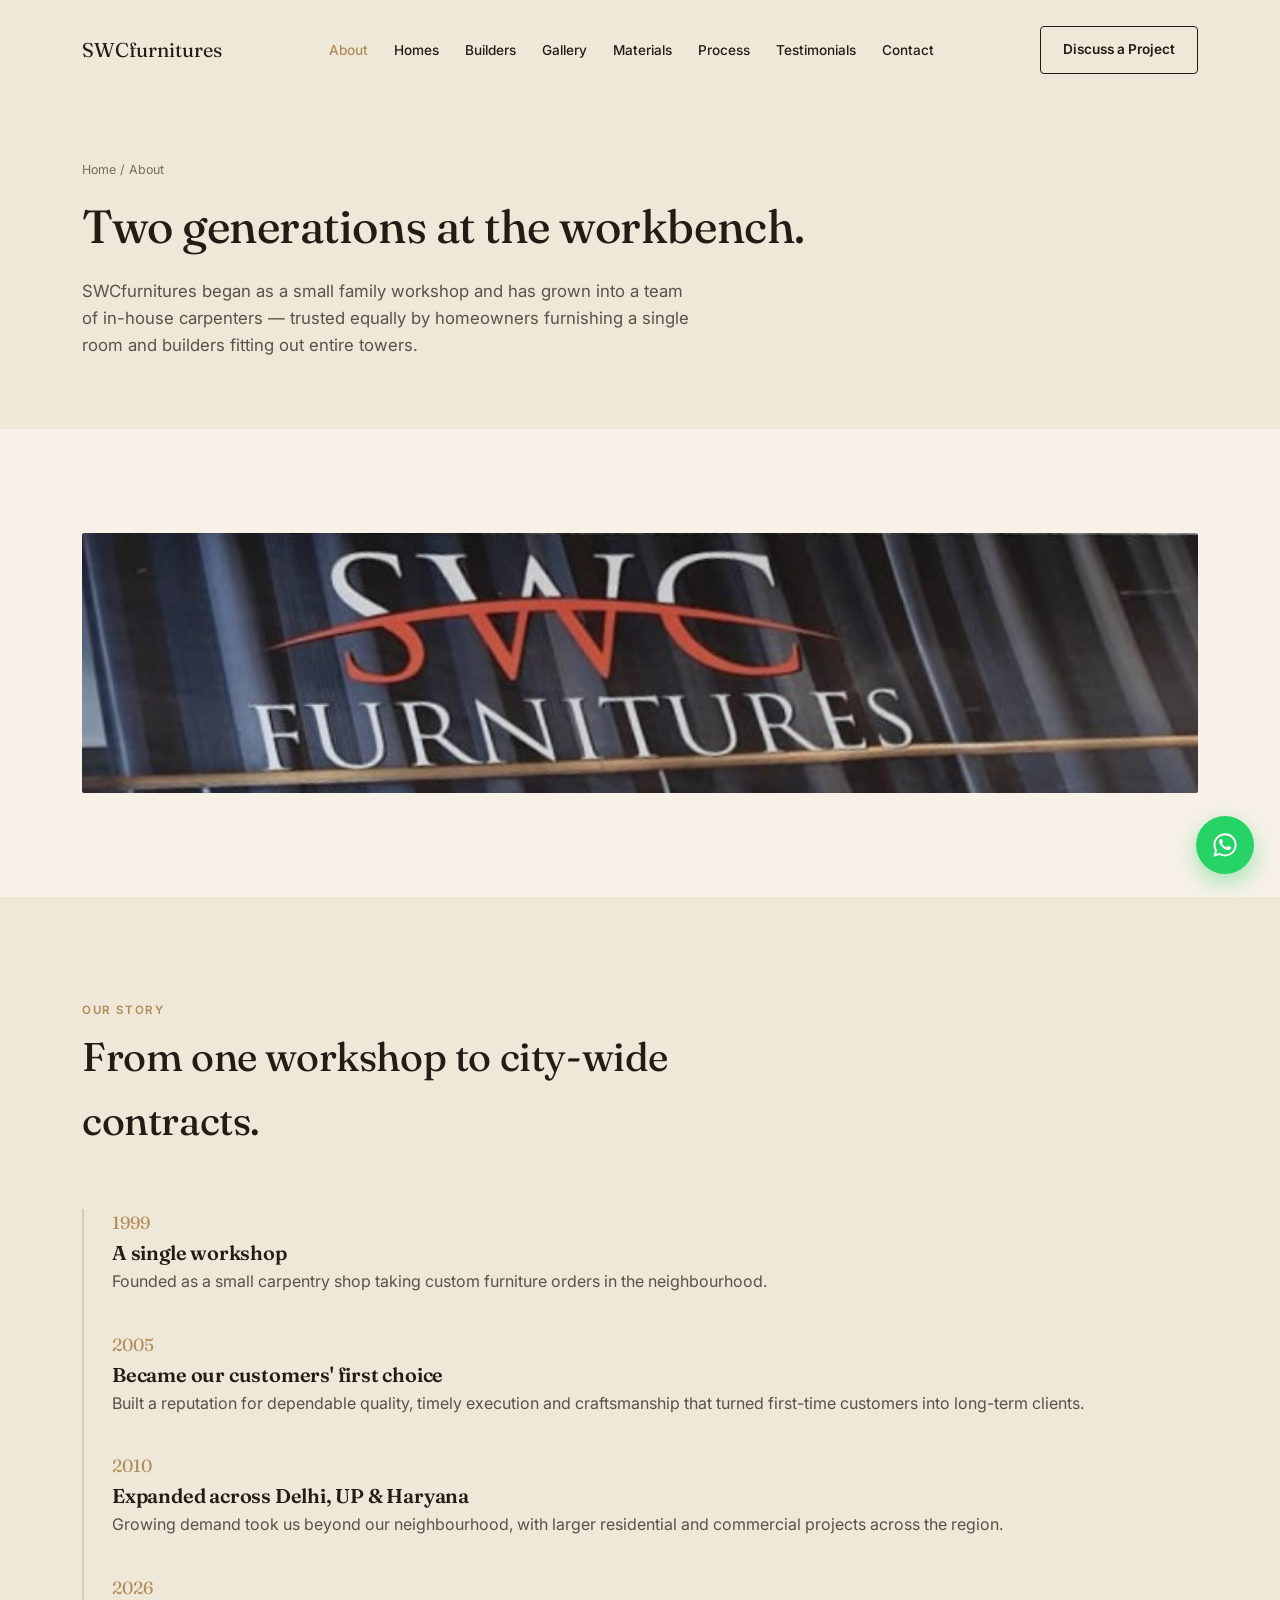
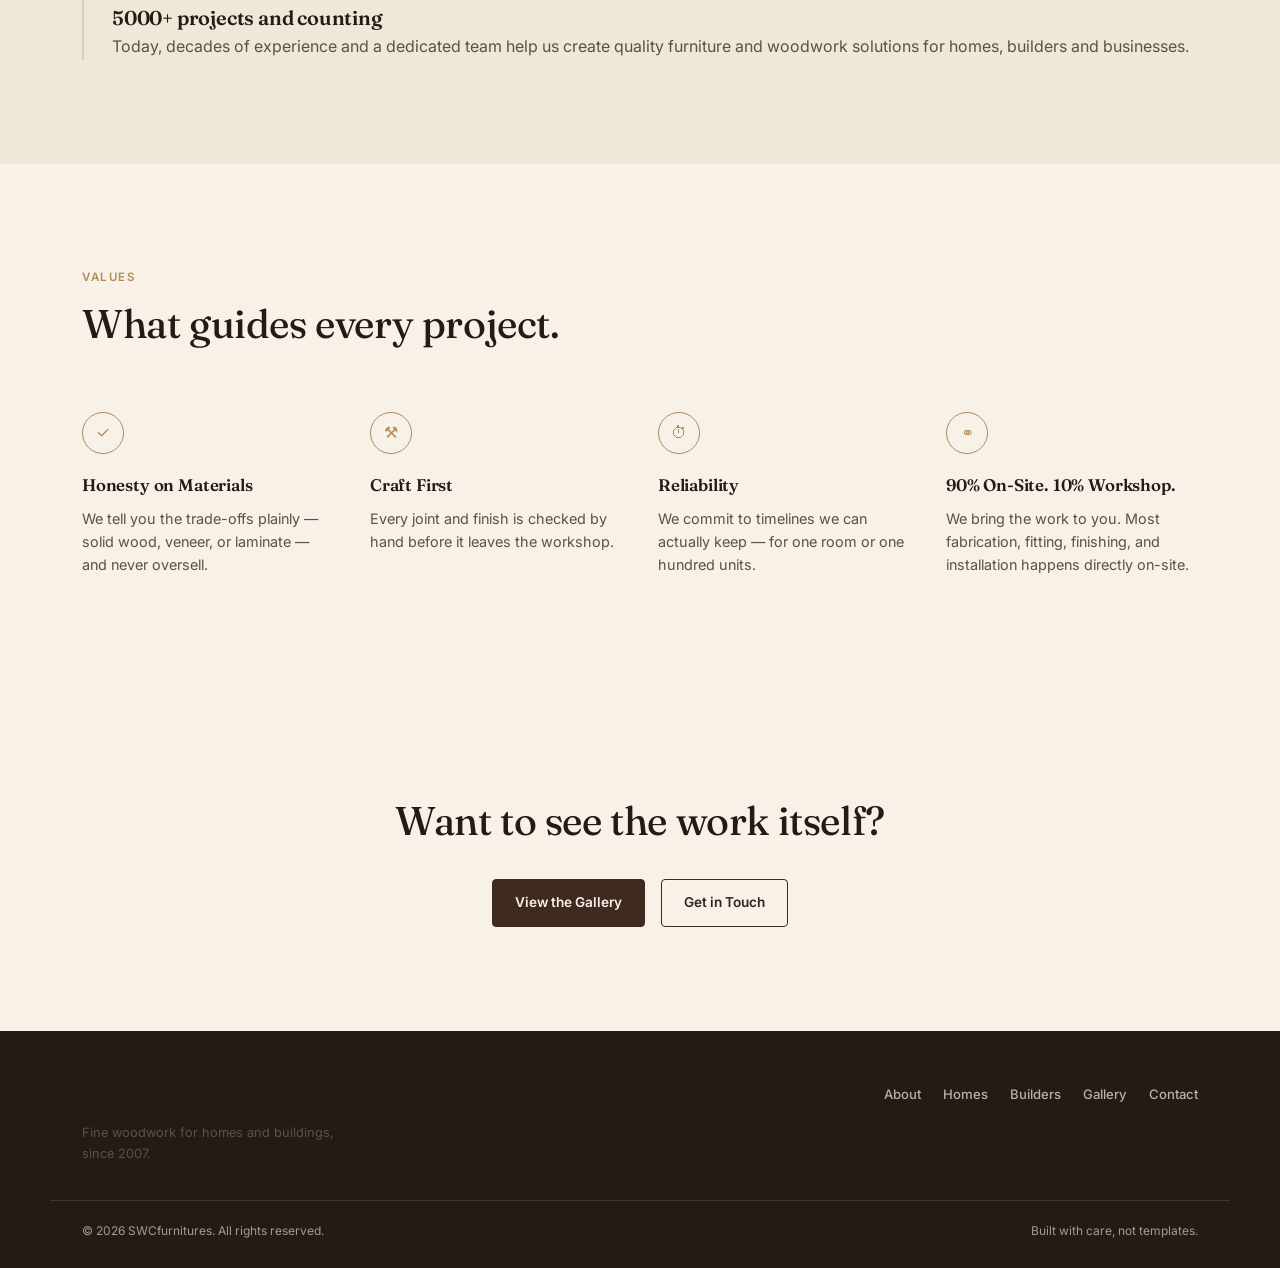
==== about/about.html @ 35cad944 "Rename index.html to about.html" ====
<!DOCTYPE html>
<html lang="en">
<head>
<meta charset="UTF-8">
<meta name="viewport" content="width=device-width, initial-scale=1.0">
<title>About Us — SWCfurnitures</title>
<link rel="preconnect" href="https://fonts.googleapis.com">
<link rel="preconnect" href="https://fonts.gstatic.com" crossorigin>
<link href="https://fonts.googleapis.com/css2?family=Fraunces:ital,opsz,wght@0,9..144,300;0,9..144,450;0,9..144,600;1,9..144,450&family=Inter:wght@400;500;600&display=swap" rel="stylesheet">
<link rel="stylesheet" href="../assets/css/style.css">
</head>
<body>
<header id="site-header">
  <div class="wrap">
    <a href="../" class="logo" aria-label="SWCfurnitures home">SWCfurnitures</a>
    <nav><ul>
      <li><a href="./" class="current">About</a></li>
      <li><a href="../homeowners/">Homes</a></li>
      <li><a href="../builders/">Builders</a></li>
      <li><a href="../gallery/">Gallery</a></li>
      <li><a href="../materials/">Materials</a></li>
      <li><a href="../process/">Process</a></li>
      <li><a href="../testimonials/">Testimonials</a></li>
      <li><a href="../contact/">Contact</a></li>
    </ul></nav>
    <div class="header-cta">
      <a href="../contact/" class="btn ghost">Discuss a Project</a>
    </div>
  </div>
</header>

<section class="page-hero">
  <div class="wrap reveal">
    <p class="crumb"><a href="../">Home</a> / About</p>
    <h1>Two generations at the workbench.</h1>
    <p class="lede">SWCfurnitures began as a small family workshop and has grown into a team of in-house carpenters — trusted equally by homeowners furnishing a single room and builders fitting out entire towers.</p>
  </div>
</section>

<section class="section">
  <div class="wrap">
    <div class="feature-grid reveal">
      <figure style="grid-column:span 6"><img class="ph" src="../images/logo1.jpeg" alt="Workshop wide shot" loading="lazy"></figure>
    </div>
  </div>
</section>

<section class="section alt">
  <div class="wrap">
    <div class="section-head reveal">
      <p class="eyebrow">Our Story</p>
      <h2>From one workshop to city-wide contracts.</h2>
    </div>
    <div class="timeline reveal">
      <div class="tl-item"><div class="yr">1999</div><h3>A single workshop</h3><p>Founded as a small carpentry shop taking custom furniture orders in the neighbourhood.</p></div>
      <div class="tl-item"><div class="yr">2005</div><h3>Became our customers' first choice</h3><p>Built a reputation for dependable quality, timely execution and craftsmanship that turned first-time customers into long-term clients.</p></div>
      <div class="tl-item"><div class="yr">2010</div><h3>Expanded across Delhi, UP & Haryana</h3><p>Growing demand took us beyond our neighbourhood, with larger residential and commercial projects across the region.</p></div>
      <div class="tl-item"><div class="yr">2026</div><h3>5000+ projects and counting</h3><p>Today, decades of experience and a dedicated team help us create quality furniture and woodwork solutions for homes, builders and businesses.</p></div>
    </div>
  </div>
</section>

<section class="section">
  <div class="wrap">
    <div class="section-head reveal">
      <p class="eyebrow">Values</p>
      <h2>What guides every project.</h2>
    </div>
    <div class="why-grid reveal">
      <div class="why-item"><div class="icon">✓</div><h3>Honesty on Materials</h3><p>We tell you the trade-offs plainly — solid wood, veneer, or laminate — and never oversell.</p></div>
      <div class="why-item"><div class="icon">⚒</div><h3>Craft First</h3><p>Every joint and finish is checked by hand before it leaves the workshop.</p></div>
      <div class="why-item"><div class="icon">⏱</div><h3>Reliability</h3><p>We commit to timelines we can actually keep — for one room or one hundred units.</p></div>
      <div class="why-item"><div class="icon">⚭</div><h3>90% On-Site. 10% Workshop.</h3><p>We bring the work to you. Most fabrication, fitting, finishing, and installation happens directly on-site.</p></div>
    </div>
  </div>
</section>

<section class="section">
  <div class="wrap reveal" style="text-align:center">
    <h2>Want to see the work itself?</h2>
    <div class="hero-ctas" style="justify-content:center; margin-top:26px">
      <a href="../gallery/" class="btn">View the Gallery</a>
      <a href="../contact/" class="btn ghost" style="border-color:var(--walnut)">Get in Touch</a>
    </div>
  </div>
</section>

<footer>
  <div class="wrap">
    <div><div class="logo">SWCfurnitures</div><p style="margin-top:10px; font-size:.8rem; max-width:32ch;">Fine woodwork for homes and buildings, since 2007.</p></div>
    <nav><ul>
      <li><a href="./">About</a></li>
      <li><a href="../homeowners/">Homes</a></li>
      <li><a href="../builders/">Builders</a></li>
      <li><a href="../gallery/">Gallery</a></li>
      <li><a href="../contact/">Contact</a></li>
    </ul></nav>
  </div>
  <div class="wrap bottom-line"><span>© 2026 SWCfurnitures. All rights reserved.</span><span>Built with care, not templates.</span></div>
</footer>

<a href="https://wa.me/919810667561" class="float-wa" aria-label="Chat on WhatsApp" title="Chat on WhatsApp" target="_blank" rel="noopener noreferrer">
  <svg width="28" height="28" viewBox="0 0 24 24" fill="white"><path d="M12.04 2C6.58 2 2.13 6.45 2.13 11.91c0 1.7.44 3.36 1.29 4.82L2 22l5.42-1.42a9.9 9.9 0 0 0 4.62 1.18h.01c5.46 0 9.91-4.45 9.91-9.91 0-2.65-1.03-5.14-2.9-7.01A9.86 9.86 0 0 0 12.04 2m0 1.67a8.2 8.2 0 0 1 5.83 2.42 8.19 8.19 0 0 1 2.41 5.82c0 4.55-3.7 8.24-8.25 8.24a8.2 8.2 0 0 1-4.19-1.15l-.3-.18-3.12.82.83-3.04-.2-.31a8.17 8.17 0 0 1-1.26-4.38c0-4.55 3.7-8.24 8.25-8.24M8.53 6.87c-.16 0-.43.06-.66.31-.22.25-.87.85-.87 2.07 0 1.22.89 2.4 1.01 2.56.13.17 1.75 2.8 4.3 3.83 2.13.86 2.57.69 3.03.65.47-.04 1.5-.61 1.71-1.2.21-.59.21-1.09.15-1.2-.06-.11-.24-.17-.5-.3-.26-.13-1.5-.74-1.74-.83-.23-.08-.4-.13-.57.13-.17.25-.65.83-.8 1-.15.17-.29.19-.55.06-.26-.13-1.08-.4-2.06-1.27-.76-.68-1.28-1.51-1.43-1.77-.15-.25-.02-.39.11-.51.11-.11.26-.29.38-.44.13-.15.17-.25.26-.42.08-.17.04-.31-.02-.44-.06-.13-.57-1.4-.79-1.91-.2-.5-.42-.43-.57-.43z"/></svg>
</a>
<script src="../assets/js/main.js"></script>
</body>
</html>
---- assets/css/style.css ----
:root{
  --cream:      #F7F1E8;
  --cream-dim:  #EFE7D8;
  --walnut:     #3E2A1E;
  --walnut-dark:#241B15;
  --olive:      #6E7259;
  --brass:      #B08D57;
  --charcoal:   #2B2622;
  --whatsapp:   #25D366;
  --line:       rgba(62,42,30,0.14);
  --display: 'Fraunces', serif;
  --body: 'Inter', sans-serif;
  --ease: cubic-bezier(.22,.61,.36,1);
}
*{ box-sizing:border-box; margin:0; padding:0; }
html{ scroll-behavior:smooth; }
body{
  background:var(--cream); color:var(--charcoal); font-family:var(--body);
  line-height:1.6; -webkit-font-smoothing:antialiased; overflow-x:hidden;
}
img, .ph{ max-width:100%; display:block; }
a{ color:inherit; text-decoration:none; }
ul{ list-style:none; }
section{ position:relative; }
.wrap{ max-width:1180px; margin:0 auto; padding:0 32px; }
.eyebrow{ font-weight:600; letter-spacing:.14em; text-transform:uppercase; font-size:.72rem; color:var(--brass); }
h1,h2,h3{ font-family:var(--display); font-weight:450; color:var(--walnut-dark); letter-spacing:-.01em; }
h2{ font-size:clamp(1.7rem,3.4vw,2.5rem); margin-top:.35rem; }
h3{ font-size:1.25rem; font-weight:600; }
p{ color:#5b5147; }
.lede{ font-size:1.05rem; max-width:56ch; color:#5b5147; margin-top:14px; }

/* Placeholder image blocks — replace with real photography.
   Just swap the element for <img src="assets/img/your-photo.jpg" alt="..."> */
.ph{
  background:
    repeating-linear-gradient(100deg, rgba(255,255,255,.05) 0 2px, transparent 2px 26px),
    linear-gradient(135deg, #6b4a34, #3E2A1E 55%, #2b1c12);
  position:relative; overflow:hidden;
}
.ph::after{
  content:attr(data-label); position:absolute; left:14px; bottom:12px;
  font-size:.68rem; letter-spacing:.08em; text-transform:uppercase;
  color:rgba(247,241,232,.72); background:rgba(36,27,21,.35); padding:5px 9px; border-radius:3px;
}
.ph.light{ background:
    repeating-linear-gradient(100deg, rgba(0,0,0,.04) 0 2px, transparent 2px 26px),
    linear-gradient(135deg, #c9a87c, #a9784a 55%, #7c5535); }
img.ph{ background:transparent; width:100%; height:100%; object-fit:cover; display:block; }
img.ph::after{ content:none; }

.reveal{ opacity:0; transform:translateY(26px); transition:opacity .8s var(--ease), transform .8s var(--ease); }
.reveal.in{ opacity:1; transform:translateY(0); }
@media (prefers-reduced-motion: reduce){
  .reveal{ opacity:1; transform:none; transition:none; } html{ scroll-behavior:auto; }
}

/* Header */
header{ position:fixed; top:0; left:0; right:0; z-index:100; padding:26px 0; background:transparent;
  color:var(--walnut-dark); transition:padding .35s var(--ease), background-color .35s var(--ease),
  color .35s var(--ease), box-shadow .35s var(--ease), border-color .35s var(--ease); will-change:background-color,color; }
header .wrap{ display:flex; align-items:center; justify-content:space-between; }
header.scrolled{ padding:12px 0; background:rgba(247,241,232,.96); color:var(--walnut-dark); backdrop-filter:blur(8px); box-shadow:0 1px 0 var(--line); }
.home-page header{ color:var(--cream); }
.home-page header.scrolled{ color:var(--walnut-dark); }
.logo{ font-family:var(--display); font-size:1.25rem; color:inherit; display:inline-flex; align-items:center; opacity:0; transform:translateY(-28px) scale(.62) rotate(45deg); will-change:transform, opacity, filter; text-shadow:0 0 0 rgba(36,27,21,0); filter:brightness(1); }
.logo.is-ready{ opacity:1; transform:translateY(0) scale(1) rotate(0deg); transition:opacity .25s ease, transform .25s ease, filter .25s ease, text-shadow .25s ease; }
.logo.is-animating{ animation:logoAssembly 1.55s cubic-bezier(.18,.88,.22,1.18) both; }
@keyframes logoAssembly{ 0%{ opacity:0; transform:translateY(-38px) scale(.6) rotate(45deg); text-shadow:0 0 0 rgba(36,27,21,0); filter:brightness(.95); } 24%{ opacity:1; transform:translateY(0) scale(1.08) rotate(0deg); text-shadow:0 12px 24px rgba(36,27,21,.12); filter:brightness(1.02); } 44%{ transform:translateY(0) scale(1.04); } 62%{ transform:translateY(0) scale(1); } 74%{ transform:translateX(-4px) rotate(-4deg); } 86%{ transform:translateX(4px) rotate(3deg); } 100%{ opacity:1; transform:translateX(0) rotate(0deg) scale(1); text-shadow:0 8px 18px rgba(36,27,21,.1); filter:brightness(1); } }
.logo b{ font-weight:600; }
nav ul{ display:flex; gap:26px; }
nav a{ font-size:.85rem; font-weight:500; color:inherit; position:relative; transition:color .3s var(--ease); }
nav a.current{ color:var(--brass); }
.home-page header nav a.current{ color:var(--cream); }
.home-page header.scrolled nav a.current{ color:var(--brass); }
nav a::after{ content:''; position:absolute; left:0; right:0; bottom:-5px; height:1px; background:currentColor;
  transform:scaleX(0); transform-origin:left; transition:transform .3s var(--ease); }
nav a:hover::after{ transform:scaleX(1); }
.btn{ display:inline-block; padding:12px 22px; border-radius:4px; font-size:.85rem; font-weight:600;
  background:var(--walnut); color:var(--cream); transition:background .25s var(--ease), transform .25s var(--ease), color .25s var(--ease); border:1px solid var(--walnut); }
.btn:hover{ background:var(--walnut-dark); transform:translateY(-1px); }
.btn.ghost{ background:transparent; color:inherit; border-color:currentColor; }
.btn.ghost:hover{ background:var(--walnut); color:var(--cream); border-color:var(--walnut); }
.home-page header .btn.ghost{ color:var(--cream); border-color:rgba(247,241,232,.6); }
.home-page header.scrolled .btn.ghost{ color:var(--walnut-dark); border-color:var(--walnut); }
.header-cta{ display:flex; gap:12px; align-items:center; }

/* Page hero (interior pages) */
.page-hero{ padding:160px 0 70px; background:var(--cream-dim); }
.page-hero h1{ font-size:clamp(2rem,4vw,2.9rem); }
.crumb{ font-size:.78rem; color:var(--olive); margin-bottom:10px; }

/* Full hero (home page) */
.hero{ min-height:100vh; display:flex; align-items:flex-end; padding:140px 0 90px; }
.hero-bg{ position:absolute; inset:0; z-index:-1;
  background: linear-gradient(180deg, rgba(36,27,21,.25), rgba(36,27,21,.72)),
    repeating-linear-gradient(95deg, rgba(255,255,255,.04) 0 3px, transparent 3px 30px),
    linear-gradient(150deg, #5a3d2b, #2f1f15 60%, #1e140d); }
.hero-content{ max-width:640px; }
.hero h1{ font-size:clamp(2.4rem,5.2vw,3.9rem); color:var(--cream); line-height:1.06; }
.hero .lede{ color:rgba(247,241,232,.82); max-width:48ch; }
.hero-ctas{ margin-top:34px; display:flex; gap:16px; flex-wrap:wrap; }
.hero .btn{ background:var(--cream); color:var(--walnut-dark); border-color:var(--cream); }
.hero .btn:hover{ background:transparent; color:var(--cream); }
.hero .btn.ghost{ background:transparent; color:var(--cream); border-color:rgba(247,241,232,.5); }
.hero .btn.ghost:hover{ background:rgba(247,241,232,.12); }

/* Trust bar */
.trust{ background:var(--walnut-dark); padding:34px 0; }
.trust .wrap{ display:flex; justify-content:space-between; flex-wrap:wrap; gap:24px; }
.stat b{ font-family:var(--display); font-size:2rem; color:var(--cream); display:block; font-weight:450; }
.stat span{ font-size:.78rem; color:rgba(247,241,232,.65); letter-spacing:.05em; text-transform:uppercase; }

.section{ padding:104px 0; }
.section.tight{ padding:80px 0; }
.section-head{ max-width:640px; margin-bottom:56px; }
.section.alt{ background:var(--cream-dim); }

/* Two paths (signature) */
.paths{ display:grid; grid-template-columns:1fr 1fr; gap:4px; perspective:1600px; }
.path{ position:relative; height:520px; overflow:hidden; background:linear-gradient(160deg, #4a3323, #241b15 75%);
  display:flex; align-items:flex-end; padding:44px; transform-style:preserve-3d; transform:rotateY(0deg);
  transform-origin:left center; transition:transform .6s var(--ease), box-shadow .6s var(--ease); cursor:pointer; }
.path.builders{ transform-origin:right center; background:linear-gradient(200deg,#5a4636,#2b2118 75%); }
.path:hover{ transform:rotateY(-6deg); box-shadow:24px 30px 60px rgba(36,27,21,.35); }
.path.builders:hover{ transform:rotateY(6deg); }
.path::before{ content:''; position:absolute; inset:0;
  background:repeating-linear-gradient(90deg, rgba(255,255,255,.05) 0 2px, transparent 2px 40px); }
.path-inner{ position:relative; z-index:1; }
.path .eyebrow{ color:rgba(176,141,87,.9); }
.path h3{ color:var(--cream); font-size:1.7rem; margin-top:6px; font-weight:450; }
.path p{ color:rgba(247,241,232,.75); max-width:34ch; margin-top:10px; font-size:.92rem; }
.path .link{ display:inline-block; margin-top:18px; font-size:.8rem; font-weight:600; color:var(--cream); border-bottom:1px solid var(--brass); padding-bottom:2px; }

/* Asymmetric feature grid */
.feature-grid{ display:grid; grid-template-columns:repeat(6,1fr); gap:18px; }
.feature-grid figure{ margin:0; grid-column:span 2; }
.feature-grid figure:nth-child(1){ grid-column:span 3; }
.feature-grid figure:nth-child(2){ grid-column:span 3; }
.feature-grid figure:nth-child(4){ grid-column:span 4; }
.feature-grid .ph{ height:260px; border-radius:2px; overflow:hidden; transition:transform .5s var(--ease); }
.feature-grid figure:hover .ph{ transform:scale(1.045); }
figcaption{ margin-top:10px; font-size:.85rem; color:var(--walnut); font-weight:500; }

/* Why grid */
.why-grid{ display:grid; grid-template-columns:repeat(4,1fr); gap:36px; }
.why-item .icon{ width:42px; height:42px; border:1px solid var(--brass); border-radius:50%;
  display:flex; align-items:center; justify-content:center; margin-bottom:18px; color:var(--brass); }
.why-item h3{ font-size:1.05rem; }
.why-item p{ font-size:.9rem; margin-top:8px; }

/* Process */
.tabs{ display:flex; gap:10px; margin-bottom:44px; }
.tab-btn{ padding:10px 20px; border:1px solid var(--line); border-radius:30px; font-size:.82rem; font-weight:600;
  background:transparent; cursor:pointer; color:var(--walnut); transition:all .25s var(--ease); }
.tab-btn.active{ background:var(--walnut); color:var(--cream); border-color:var(--walnut); }
.process-track{ display:none; grid-template-columns:repeat(4,1fr); gap:28px; }
.process-track.active{ display:grid; }
.step{ border-top:1px solid var(--line); padding-top:18px; }
.step .num{ font-family:var(--display); font-size:1.5rem; color:var(--brass); }
.step h3{ font-size:.98rem; margin-top:10px; }
.step p{ font-size:.86rem; margin-top:8px; }

/* Materials */
.material-grid{ display:grid; grid-template-columns:repeat(5, minmax(150px, 1fr)); gap:16px; align-items:stretch; }
.material{ text-align:center; }
.material .swatch{ height:140px; border-radius:3px; margin-bottom:12px; transition:transform .4s var(--ease); background-size:cover; background-position:center; background-repeat:no-repeat; }
.material:hover .swatch{ transform:translateY(-4px); }
.material span{ font-size:.82rem; font-weight:600; color:var(--walnut); }
.material p.note{ font-size:.78rem; margin-top:4px; }
.sw1{ background-image:url('../../material_img/teakwood.jpg'); }
.sw2{ background-image:url('../../material_img/marandi.jpg'); }
.sw3{ background-image:url('../../material_img/ivory.jpg'); }
.sw4{ background-image:url('../../material_img/pinewood.jpg'); }
.sw5{ background-image:url('../../material_img/chapwood.jpg'); }
.sw6{ background-image:url('../../material_img/MultiPlywood.jpg'); }
.sw7{ background-image:url('../../material_img/greenply.jpg'); }
.sw8{ background-image:url('../../material_img/Particlewood.jpg'); }
.sw9{ background-image:url('../../material_img/Action Tesa.jpg'); }
.sw10{ background-image:url('../../material_img/centuryply.jpg'); }
.sw11{ background-image:url('../../material_img/pithri.jpg'); }
.sw12{ background-image:url('../../material_img/greenpanel.jpg'); }
.sw13{ background-image:url('../../material_img/e3group.jpg'); }
.sw14{ background-image:url('../../material_img/merino.jpg'); }
.sw15{ background-image:url('../../material_img/durian.jpg'); }

/* Gallery filter */
.filters{ display:flex; gap:10px; flex-wrap:wrap; margin-bottom:40px; }
.filter-btn{ padding:9px 18px; border:1px solid var(--line); border-radius:30px; background:transparent;
  font-size:.8rem; font-weight:600; color:var(--walnut); cursor:pointer; transition:all .25s var(--ease); }
.filter-btn.active, .filter-btn:hover{ background:var(--walnut); color:var(--cream); border-color:var(--walnut); }
.gallery-grid{ display:grid; grid-template-columns:repeat(3,1fr); gap:18px; }
.gallery-item{ overflow:hidden; border-radius:2px; transition:opacity .4s var(--ease), transform .4s var(--ease); }
.gallery-item .ph{ height:230px; transition:transform .5s var(--ease); }
.gallery-item:hover .ph{ transform:scale(1.06); }
.gallery-item.hide{ display:none; }

/* Testimonials */
.testi-grid{ display:grid; grid-template-columns:repeat(3,1fr); gap:28px; }
.testi{ background:var(--cream); border:1px solid var(--line); padding:30px; border-radius:4px; }
.testi p.quote{ font-family:var(--display); font-style:italic; font-size:1.05rem; color:var(--walnut-dark); }
.testi .who{ margin-top:18px; font-size:.82rem; font-weight:600; color:var(--brass); }
.testi .stars{ color:var(--brass); font-size:.85rem; margin-bottom:10px; }

/* Contact */
.contact-wrap{ display:grid; grid-template-columns:1.1fr .9fr; gap:60px; }
form{ display:flex; flex-direction:column; gap:16px; }
.field label{ display:block; font-size:.78rem; font-weight:600; margin-bottom:6px; color:var(--walnut); }
.field input, .field select, .field textarea{ width:100%; padding:13px 14px; border:1px solid var(--line); border-radius:4px;
  background:var(--cream); font-family:var(--body); font-size:.9rem; color:var(--charcoal); }
.row2{ display:grid; grid-template-columns:1fr 1fr; gap:14px; }
.segmented{ display:flex; gap:10px; }
.seg-opt{ flex:1; text-align:center; padding:12px; border:1px solid var(--line); border-radius:4px;
  font-size:.85rem; font-weight:600; cursor:pointer; transition:all .2s var(--ease); }
.seg-opt input{ display:none; }
.seg-opt.checked{ background:var(--walnut); color:var(--cream); border-color:var(--walnut); }
.promise{ font-size:.8rem; color:var(--olive); margin-top:6px; }
.contact-side .item{ display:flex; gap:16px; margin-bottom:26px; align-items:flex-start; }
.contact-side .item .ic{ width:38px; height:38px; border-radius:50%; border:1px solid var(--brass);
  display:flex; align-items:center; justify-content:center; color:var(--brass); flex-shrink:0; }
.contact-side .item h3{ font-size:.95rem; }
.contact-side .item p{ font-size:.85rem; margin-top:2px; }
.map-ph{ height:200px; border-radius:4px; margin-top:10px; display:block; position:relative; overflow:hidden;
  background:url('../../material_img/map.png') center center / cover no-repeat; }
.map-ph::after{ content:'OPEN GOOGLE MAPS'; position:absolute; left:20px; right:20px; bottom:12px; padding:10px 14px;
  border-radius:4px; background:rgba(82,58,29,.88); color:#fff; font-size:.75rem; font-weight:700; letter-spacing:.08em;
  text-transform:uppercase; text-align:center; }
.map-ph:hover{ filter:brightness(1.04); }

/* About page extras */
.timeline{ border-left:2px solid var(--line); padding-left:28px; display:flex; flex-direction:column; gap:36px; }
.tl-item .yr{ font-family:var(--display); color:var(--brass); font-size:1.1rem; }
.team-grid{ display:grid; grid-template-columns:repeat(4,1fr); gap:24px; }
.team-card .ph{ height:220px; border-radius:3px; margin-bottom:12px; }
.team-card h3{ font-size:.95rem; }
.team-card span{ font-size:.78rem; color:var(--olive); }

footer{ background:var(--walnut-dark); color:rgba(247,241,232,.6); padding:50px 0 28px; }
footer .wrap{ display:flex; justify-content:space-between; flex-wrap:wrap; gap:20px; }
footer .logo{ color:var(--cream); }
footer nav ul{ gap:22px; }
footer nav a{ color:rgba(247,241,232,.7); font-size:.82rem; }
.bottom-line{ margin-top:36px; padding-top:20px; border-top:1px solid rgba(247,241,232,.12); font-size:.75rem;
  display:flex; justify-content:space-between; flex-wrap:wrap; gap:10px; }

.float-wa{ position:fixed; right:26px; bottom:26px; z-index:90; width:58px; height:58px; border-radius:50%;
  background:var(--whatsapp); display:flex; align-items:center; justify-content:center;
  box-shadow:0 8px 22px rgba(37,211,102,.4); transition:transform .25s var(--ease); }
.float-wa:hover{ transform:scale(1.08); }

@media (max-width:1180px){
  .material-grid{ grid-template-columns:repeat(3, minmax(150px, 1fr)); }
}

@media (max-width:900px){
  nav{ display:none; }
  .header-cta .btn.ghost{ display:none; }
  .paths, .feature-grid, .why-grid, .process-track, .gallery-grid, .testi-grid, .contact-wrap, .team-grid{
    grid-template-columns:1fr !important; }
  .material-grid{ grid-template-columns:repeat(2, minmax(150px, 1fr)); }
  .feature-grid figure{ grid-column:span 1 !important; }
  .stat{ min-width:40%; }
  .row2{ grid-template-columns:1fr; }
  .timeline{ padding-left:20px; }
}

@media (max-width:560px){
  .material-grid{ grid-template-columns:1fr; }
}
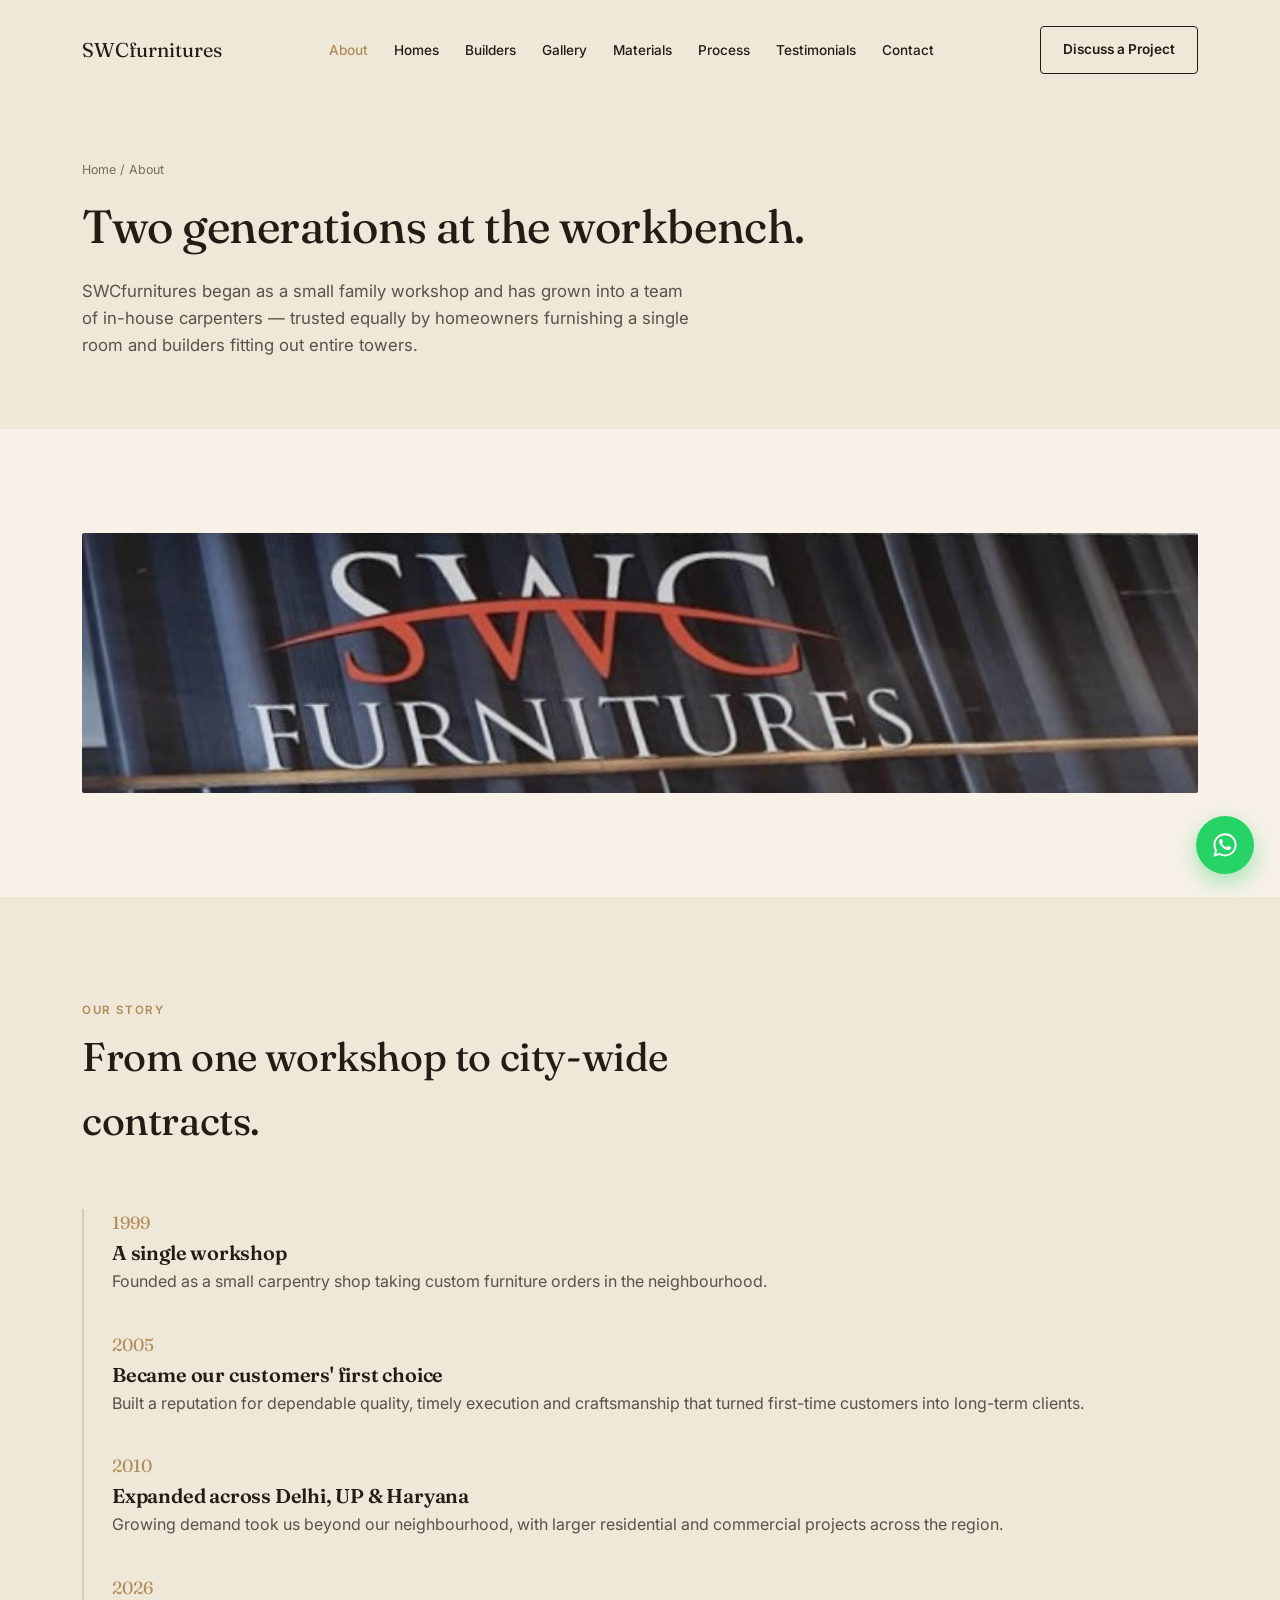
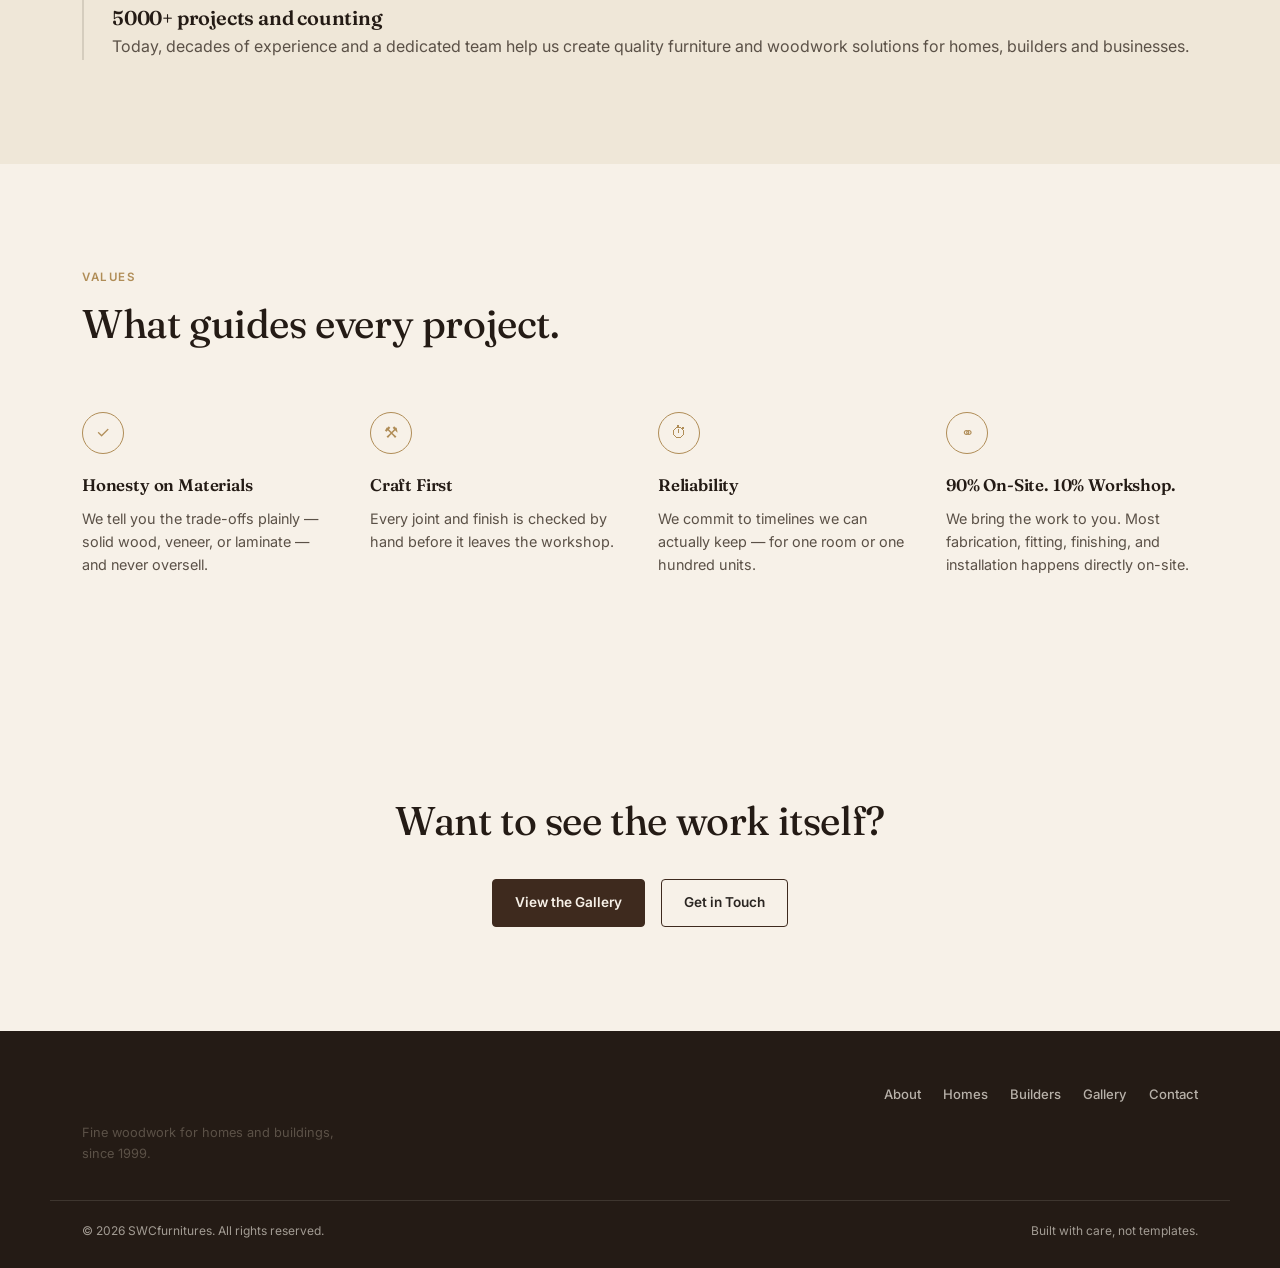
==== commit 5dde6d9e: "feat: responsive navbar" ====
--- a/about/about.html
+++ b/about/about.html
@@ -1,107 +1,173 @@
 <!DOCTYPE html>
 <html lang="en">
+
 <head>
-<meta charset="UTF-8">
-<meta name="viewport" content="width=device-width, initial-scale=1.0">
-<title>About Us — SWCfurnitures</title>
-<link rel="preconnect" href="https://fonts.googleapis.com">
-<link rel="preconnect" href="https://fonts.gstatic.com" crossorigin>
-<link href="https://fonts.googleapis.com/css2?family=Fraunces:ital,opsz,wght@0,9..144,300;0,9..144,450;0,9..144,600;1,9..144,450&family=Inter:wght@400;500;600&display=swap" rel="stylesheet">
-<link rel="stylesheet" href="../assets/css/style.css">
+  <meta charset="UTF-8">
+  <meta name="viewport" content="width=device-width, initial-scale=1.0">
+  <title>About Us — SWCfurnitures</title>
+  <link rel="preconnect" href="https://fonts.googleapis.com">
+  <link rel="preconnect" href="https://fonts.gstatic.com" crossorigin>
+  <link
+    href="https://fonts.googleapis.com/css2?family=Fraunces:ital,opsz,wght@0,9..144,300;0,9..144,450;0,9..144,600;1,9..144,450&family=Inter:wght@400;500;600&display=swap"
+    rel="stylesheet">
+  <link rel="stylesheet" href="../assets/css/style.css?v=5">
 </head>
+
 <body>
-<header id="site-header">
-  <div class="wrap">
-    <a href="../" class="logo" aria-label="SWCfurnitures home">SWCfurnitures</a>
-    <nav><ul>
-      <li><a href="./" class="current">About</a></li>
-      <li><a href="../homeowners/">Homes</a></li>
-      <li><a href="../builders/">Builders</a></li>
-      <li><a href="../gallery/">Gallery</a></li>
-      <li><a href="../materials/">Materials</a></li>
-      <li><a href="../process/">Process</a></li>
-      <li><a href="../testimonials/">Testimonials</a></li>
-      <li><a href="../contact/">Contact</a></li>
-    </ul></nav>
-    <div class="header-cta">
-      <a href="../contact/" class="btn ghost">Discuss a Project</a>
+  <header id="site-header">
+    <div class="wrap">
+      <a href="../index.html" class="logo" aria-label="SWCfurnitures home">SWCfurnitures</a>
+      <nav id="site-nav">
+        <button class="nav-close" id="nav-close" aria-label="Close navigation" type="button">&times;</button>
+        <ul>
+          <li><a href="about.html" class="current">About</a></li>
+          <li><a href="../homeowners/homeowners.html">Homes</a></li>
+          <li><a href="../builders/builders.html">Builders</a></li>
+          <li><a href="../gallery/gallery.html">Gallery</a></li>
+          <li><a href="../materials/materials.html">Materials</a></li>
+          <li><a href="../process/process.html">Process</a></li>
+          <li><a href="../testimonials/testimonials.html">Testimonials</a></li>
+          <li><a href="../contact/contact.html">Contact</a></li>
+        </ul>
+        <div class="mobile-cta-wrap">
+          <a href="../contact/contact.html" class="btn">Discuss a Project</a>
+        </div>
+      </nav>
+      <div class="header-cta">
+        <a href="../contact/contact.html" class="btn ghost">Discuss a Project</a>
+      </div>
+      <button class="nav-toggle" id="nav-toggle" aria-label="Open navigation" aria-expanded="false" aria-controls="site-nav">
+        <span class="hamburger-line"></span>
+        <span class="hamburger-line"></span>
+        <span class="hamburger-line"></span>
+      </button>
     </div>
-  </div>
-</header>
+  </header>
+  <div class="nav-backdrop" id="nav-backdrop"></div>
 
-<section class="page-hero">
-  <div class="wrap reveal">
-    <p class="crumb"><a href="../">Home</a> / About</p>
-    <h1>Two generations at the workbench.</h1>
-    <p class="lede">SWCfurnitures began as a small family workshop and has grown into a team of in-house carpenters — trusted equally by homeowners furnishing a single room and builders fitting out entire towers.</p>
-  </div>
-</section>
+  <section class="page-hero">
+    <div class="wrap reveal">
+      <p class="crumb"><a href="../index.html">Home</a> / About</p>
+      <h1>Two generations at the workbench.</h1>
+      <p class="lede">SWCfurnitures began as a small family workshop and has grown into a team of in-house carpenters —
+        trusted equally by homeowners furnishing a single room and builders fitting out entire towers.</p>
+    </div>
+  </section>
 
-<section class="section">
-  <div class="wrap">
-    <div class="feature-grid reveal">
-      <figure style="grid-column:span 6"><img class="ph" src="../images/logo1.jpeg" alt="Workshop wide shot" loading="lazy"></figure>
+  <section class="section">
+    <div class="wrap">
+      <div class="feature-grid reveal">
+        <figure style="grid-column:span 6"><img class="ph" src="../images/logo1.jpeg" alt="Workshop wide shot"
+            loading="lazy"></figure>
+      </div>
     </div>
-  </div>
-</section>
+  </section>
 
-<section class="section alt">
-  <div class="wrap">
-    <div class="section-head reveal">
-      <p class="eyebrow">Our Story</p>
-      <h2>From one workshop to city-wide contracts.</h2>
+  <section class="section alt">
+    <div class="wrap">
+      <div class="section-head reveal">
+        <p class="eyebrow">Our Story</p>
+        <h2>From one workshop to city-wide contracts.</h2>
+      </div>
+      <div class="timeline reveal">
+        <div class="tl-item">
+          <div class="yr">1999</div>
+          <h3>A single workshop</h3>
+          <p>Founded as a small carpentry shop taking custom furniture orders in the neighbourhood.</p>
+        </div>
+        <div class="tl-item">
+          <div class="yr">2005</div>
+          <h3>Became our customers' first choice</h3>
+          <p>Built a reputation for dependable quality, timely execution and craftsmanship that turned first-time
+            customers into long-term clients.</p>
+        </div>
+        <div class="tl-item">
+          <div class="yr">2010</div>
+          <h3>Expanded across Delhi, UP & Haryana</h3>
+          <p>Growing demand took us beyond our neighbourhood, with larger residential and commercial projects across the
+            region.</p>
+        </div>
+        <div class="tl-item">
+          <div class="yr">2026</div>
+          <h3>5000+ projects and counting</h3>
+          <p>Today, decades of experience and a dedicated team help us create quality furniture and woodwork solutions
+            for homes, builders and businesses.</p>
+        </div>
+      </div>
     </div>
-    <div class="timeline reveal">
-      <div class="tl-item"><div class="yr">1999</div><h3>A single workshop</h3><p>Founded as a small carpentry shop taking custom furniture orders in the neighbourhood.</p></div>
-      <div class="tl-item"><div class="yr">2005</div><h3>Became our customers' first choice</h3><p>Built a reputation for dependable quality, timely execution and craftsmanship that turned first-time customers into long-term clients.</p></div>
-      <div class="tl-item"><div class="yr">2010</div><h3>Expanded across Delhi, UP & Haryana</h3><p>Growing demand took us beyond our neighbourhood, with larger residential and commercial projects across the region.</p></div>
-      <div class="tl-item"><div class="yr">2026</div><h3>5000+ projects and counting</h3><p>Today, decades of experience and a dedicated team help us create quality furniture and woodwork solutions for homes, builders and businesses.</p></div>
+  </section>
+
+  <section class="section">
+    <div class="wrap">
+      <div class="section-head reveal">
+        <p class="eyebrow">Values</p>
+        <h2>What guides every project.</h2>
+      </div>
+      <div class="why-grid reveal">
+        <div class="why-item">
+          <div class="icon">✓</div>
+          <h3>Honesty on Materials</h3>
+          <p>We tell you the trade-offs plainly — solid wood, veneer, or laminate — and never oversell.</p>
+        </div>
+        <div class="why-item">
+          <div class="icon">⚒</div>
+          <h3>Craft First</h3>
+          <p>Every joint and finish is checked by hand before it leaves the workshop.</p>
+        </div>
+        <div class="why-item">
+          <div class="icon">⏱</div>
+          <h3>Reliability</h3>
+          <p>We commit to timelines we can actually keep — for one room or one hundred units.</p>
+        </div>
+        <div class="why-item">
+          <div class="icon">⚭</div>
+          <h3>90% On-Site. 10% Workshop.</h3>
+          <p>We bring the work to you. Most fabrication, fitting, finishing, and installation happens directly on-site.
+          </p>
+        </div>
+      </div>
     </div>
-  </div>
-</section>
+  </section>
 
-<section class="section">
-  <div class="wrap">
-    <div class="section-head reveal">
-      <p class="eyebrow">Values</p>
-      <h2>What guides every project.</h2>
+  <section class="section">
+    <div class="wrap reveal" style="text-align:center">
+      <h2>Want to see the work itself?</h2>
+      <div class="hero-ctas" style="justify-content:center; margin-top:26px">
+        <a href="../gallery/gallery.html" class="btn">View the Gallery</a>
+        <a href="../contact/contact.html" class="btn ghost" style="border-color:var(--walnut)">Get in Touch</a>
+      </div>
     </div>
-    <div class="why-grid reveal">
-      <div class="why-item"><div class="icon">✓</div><h3>Honesty on Materials</h3><p>We tell you the trade-offs plainly — solid wood, veneer, or laminate — and never oversell.</p></div>
-      <div class="why-item"><div class="icon">⚒</div><h3>Craft First</h3><p>Every joint and finish is checked by hand before it leaves the workshop.</p></div>
-      <div class="why-item"><div class="icon">⏱</div><h3>Reliability</h3><p>We commit to timelines we can actually keep — for one room or one hundred units.</p></div>
-      <div class="why-item"><div class="icon">⚭</div><h3>90% On-Site. 10% Workshop.</h3><p>We bring the work to you. Most fabrication, fitting, finishing, and installation happens directly on-site.</p></div>
+  </section>
+
+  <footer>
+    <div class="wrap">
+      <div>
+        <div class="logo">SWCfurnitures</div>
+        <p style="margin-top:10px; font-size:.8rem; max-width:32ch;">Fine woodwork for homes and buildings, since 1999.
+        </p>
+      </div>
+      <nav>
+        <ul>
+          <li><a href="about.html">About</a></li>
+          <li><a href="../homeowners/homeowners.html">Homes</a></li>
+          <li><a href="../builders/builders.html">Builders</a></li>
+          <li><a href="../gallery/gallery.html">Gallery</a></li>
+          <li><a href="../contact/contact.html">Contact</a></li>
+        </ul>
+      </nav>
     </div>
-  </div>
-</section>
+    <div class="wrap bottom-line"><span>© 2026 SWCfurnitures. All rights reserved.</span><span>Built with care, not
+        templates.</span></div>
+  </footer>
 
-<section class="section">
-  <div class="wrap reveal" style="text-align:center">
-    <h2>Want to see the work itself?</h2>
-    <div class="hero-ctas" style="justify-content:center; margin-top:26px">
-      <a href="../gallery/" class="btn">View the Gallery</a>
-      <a href="../contact/" class="btn ghost" style="border-color:var(--walnut)">Get in Touch</a>
-    </div>
-  </div>
-</section>
+  <a href="https://wa.me/919810667561" class="float-wa" aria-label="Chat on WhatsApp" title="Chat on WhatsApp"
+    target="_blank" rel="noopener noreferrer">
+    <svg width="28" height="28" viewBox="0 0 24 24" fill="white">
+      <path
+        d="M12.04 2C6.58 2 2.13 6.45 2.13 11.91c0 1.7.44 3.36 1.29 4.82L2 22l5.42-1.42a9.9 9.9 0 0 0 4.62 1.18h.01c5.46 0 9.91-4.45 9.91-9.91 0-2.65-1.03-5.14-2.9-7.01A9.86 9.86 0 0 0 12.04 2m0 1.67a8.2 8.2 0 0 1 5.83 2.42 8.19 8.19 0 0 1 2.41 5.82c0 4.55-3.7 8.24-8.25 8.24a8.2 8.2 0 0 1-4.19-1.15l-.3-.18-3.12.82.83-3.04-.2-.31a8.17 8.17 0 0 1-1.26-4.38c0-4.55 3.7-8.24 8.25-8.24M8.53 6.87c-.16 0-.43.06-.66.31-.22.25-.87.85-.87 2.07 0 1.22.89 2.4 1.01 2.56.13.17 1.75 2.8 4.3 3.83 2.13.86 2.57.69 3.03.65.47-.04 1.5-.61 1.71-1.2.21-.59.21-1.09.15-1.2-.06-.11-.24-.17-.5-.3-.26-.13-1.5-.74-1.74-.83-.23-.08-.4-.13-.57.13-.17.25-.65.83-.8 1-.15.17-.29.19-.55.06-.26-.13-1.08-.4-2.06-1.27-.76-.68-1.28-1.51-1.43-1.77-.15-.25-.02-.39.11-.51.11-.11.26-.29.38-.44.13-.15.17-.25.26-.42.08-.17.04-.31-.02-.44-.06-.13-.57-1.4-.79-1.91-.2-.5-.42-.43-.57-.43z" />
+    </svg>
+  </a>
+  <script src="../assets/js/main.js?v=5"></script>
+</body>
 
-<footer>
-  <div class="wrap">
-    <div><div class="logo">SWCfurnitures</div><p style="margin-top:10px; font-size:.8rem; max-width:32ch;">Fine woodwork for homes and buildings, since 2007.</p></div>
-    <nav><ul>
-      <li><a href="./">About</a></li>
-      <li><a href="../homeowners/">Homes</a></li>
-      <li><a href="../builders/">Builders</a></li>
-      <li><a href="../gallery/">Gallery</a></li>
-      <li><a href="../contact/">Contact</a></li>
-    </ul></nav>
-  </div>
-  <div class="wrap bottom-line"><span>© 2026 SWCfurnitures. All rights reserved.</span><span>Built with care, not templates.</span></div>
-</footer>
-
-<a href="https://wa.me/919810667561" class="float-wa" aria-label="Chat on WhatsApp" title="Chat on WhatsApp" target="_blank" rel="noopener noreferrer">
-  <svg width="28" height="28" viewBox="0 0 24 24" fill="white"><path d="M12.04 2C6.58 2 2.13 6.45 2.13 11.91c0 1.7.44 3.36 1.29 4.82L2 22l5.42-1.42a9.9 9.9 0 0 0 4.62 1.18h.01c5.46 0 9.91-4.45 9.91-9.91 0-2.65-1.03-5.14-2.9-7.01A9.86 9.86 0 0 0 12.04 2m0 1.67a8.2 8.2 0 0 1 5.83 2.42 8.19 8.19 0 0 1 2.41 5.82c0 4.55-3.7 8.24-8.25 8.24a8.2 8.2 0 0 1-4.19-1.15l-.3-.18-3.12.82.83-3.04-.2-.31a8.17 8.17 0 0 1-1.26-4.38c0-4.55 3.7-8.24 8.25-8.24M8.53 6.87c-.16 0-.43.06-.66.31-.22.25-.87.85-.87 2.07 0 1.22.89 2.4 1.01 2.56.13.17 1.75 2.8 4.3 3.83 2.13.86 2.57.69 3.03.65.47-.04 1.5-.61 1.71-1.2.21-.59.21-1.09.15-1.2-.06-.11-.24-.17-.5-.3-.26-.13-1.5-.74-1.74-.83-.23-.08-.4-.13-.57.13-.17.25-.65.83-.8 1-.15.17-.29.19-.55.06-.26-.13-1.08-.4-2.06-1.27-.76-.68-1.28-1.51-1.43-1.77-.15-.25-.02-.39.11-.51.11-.11.26-.29.38-.44.13-.15.17-.25.26-.42.08-.17.04-.31-.02-.44-.06-.13-.57-1.4-.79-1.91-.2-.5-.42-.43-.57-.43z"/></svg>
-</a>
-<script src="../assets/js/main.js"></script>
-</body>
-</html>
+</html>
--- a/assets/css/style.css
+++ b/assets/css/style.css
@@ -1,269 +1,1363 @@
-:root{
-  --cream:      #F7F1E8;
-  --cream-dim:  #EFE7D8;
-  --walnut:     #3E2A1E;
-  --walnut-dark:#241B15;
-  --olive:      #6E7259;
-  --brass:      #B08D57;
-  --charcoal:   #2B2622;
-  --whatsapp:   #25D366;
-  --line:       rgba(62,42,30,0.14);
+:root {
+  --cream: #F7F1E8;
+  --cream-dim: #EFE7D8;
+  --walnut: #3E2A1E;
+  --walnut-dark: #241B15;
+  --olive: #6E7259;
+  --brass: #B08D57;
+  --charcoal: #2B2622;
+  --whatsapp: #25D366;
+  --line: rgba(62, 42, 30, 0.14);
   --display: 'Fraunces', serif;
   --body: 'Inter', sans-serif;
-  --ease: cubic-bezier(.22,.61,.36,1);
-}
-*{ box-sizing:border-box; margin:0; padding:0; }
-html{ scroll-behavior:smooth; }
-body{
-  background:var(--cream); color:var(--charcoal); font-family:var(--body);
-  line-height:1.6; -webkit-font-smoothing:antialiased; overflow-x:hidden;
-}
-img, .ph{ max-width:100%; display:block; }
-a{ color:inherit; text-decoration:none; }
-ul{ list-style:none; }
-section{ position:relative; }
-.wrap{ max-width:1180px; margin:0 auto; padding:0 32px; }
-.eyebrow{ font-weight:600; letter-spacing:.14em; text-transform:uppercase; font-size:.72rem; color:var(--brass); }
-h1,h2,h3{ font-family:var(--display); font-weight:450; color:var(--walnut-dark); letter-spacing:-.01em; }
-h2{ font-size:clamp(1.7rem,3.4vw,2.5rem); margin-top:.35rem; }
-h3{ font-size:1.25rem; font-weight:600; }
-p{ color:#5b5147; }
-.lede{ font-size:1.05rem; max-width:56ch; color:#5b5147; margin-top:14px; }
+  --ease: cubic-bezier(.22, .61, .36, 1);
+}
+
+* {
+  box-sizing: border-box;
+  margin: 0;
+  padding: 0;
+}
+
+html {
+  scroll-behavior: smooth;
+}
+
+body {
+  background: var(--cream);
+  color: var(--charcoal);
+  font-family: var(--body);
+  line-height: 1.6;
+  -webkit-font-smoothing: antialiased;
+  overflow-x: hidden;
+}
+
+img,
+.ph {
+  max-width: 100%;
+  display: block;
+}
+
+a {
+  color: inherit;
+  text-decoration: none;
+}
+
+ul {
+  list-style: none;
+}
+
+section {
+  position: relative;
+}
+
+.wrap {
+  max-width: 1180px;
+  margin: 0 auto;
+  padding: 0 32px;
+}
+
+.eyebrow {
+  font-weight: 600;
+  letter-spacing: .14em;
+  text-transform: uppercase;
+  font-size: .72rem;
+  color: var(--brass);
+}
+
+h1,
+h2,
+h3 {
+  font-family: var(--display);
+  font-weight: 450;
+  color: var(--walnut-dark);
+  letter-spacing: -.01em;
+}
+
+h2 {
+  font-size: clamp(1.7rem, 3.4vw, 2.5rem);
+  margin-top: .35rem;
+}
+
+h3 {
+  font-size: 1.25rem;
+  font-weight: 600;
+}
+
+p {
+  color: #5b5147;
+}
+
+.lede {
+  font-size: 1.05rem;
+  max-width: 56ch;
+  color: #5b5147;
+  margin-top: 14px;
+}
 
 /* Placeholder image blocks — replace with real photography.
    Just swap the element for <img src="assets/img/your-photo.jpg" alt="..."> */
-.ph{
+.ph {
   background:
-    repeating-linear-gradient(100deg, rgba(255,255,255,.05) 0 2px, transparent 2px 26px),
+    repeating-linear-gradient(100deg, rgba(255, 255, 255, .05) 0 2px, transparent 2px 26px),
     linear-gradient(135deg, #6b4a34, #3E2A1E 55%, #2b1c12);
-  position:relative; overflow:hidden;
-}
-.ph::after{
-  content:attr(data-label); position:absolute; left:14px; bottom:12px;
-  font-size:.68rem; letter-spacing:.08em; text-transform:uppercase;
-  color:rgba(247,241,232,.72); background:rgba(36,27,21,.35); padding:5px 9px; border-radius:3px;
-}
-.ph.light{ background:
-    repeating-linear-gradient(100deg, rgba(0,0,0,.04) 0 2px, transparent 2px 26px),
-    linear-gradient(135deg, #c9a87c, #a9784a 55%, #7c5535); }
-img.ph{ background:transparent; width:100%; height:100%; object-fit:cover; display:block; }
-img.ph::after{ content:none; }
-
-.reveal{ opacity:0; transform:translateY(26px); transition:opacity .8s var(--ease), transform .8s var(--ease); }
-.reveal.in{ opacity:1; transform:translateY(0); }
-@media (prefers-reduced-motion: reduce){
-  .reveal{ opacity:1; transform:none; transition:none; } html{ scroll-behavior:auto; }
+  position: relative;
+  overflow: hidden;
+}
+
+.ph::after {
+  content: attr(data-label);
+  position: absolute;
+  left: 14px;
+  bottom: 12px;
+  font-size: .68rem;
+  letter-spacing: .08em;
+  text-transform: uppercase;
+  color: rgba(247, 241, 232, .72);
+  background: rgba(36, 27, 21, .35);
+  padding: 5px 9px;
+  border-radius: 3px;
+}
+
+.ph.light {
+  background:
+    repeating-linear-gradient(100deg, rgba(0, 0, 0, .04) 0 2px, transparent 2px 26px),
+    linear-gradient(135deg, #c9a87c, #a9784a 55%, #7c5535);
+}
+
+img.ph {
+  background: transparent;
+  width: 100%;
+  height: 100%;
+  object-fit: cover;
+  display: block;
+}
+
+img.ph::after {
+  content: none;
+}
+
+.reveal {
+  opacity: 0;
+  transform: translateY(26px);
+  transition: opacity .8s var(--ease), transform .8s var(--ease);
+}
+
+.reveal.in {
+  opacity: 1;
+  transform: translateY(0);
+}
+
+@media (prefers-reduced-motion: reduce) {
+  .reveal {
+    opacity: 1;
+    transform: none;
+    transition: none;
+  }
+
+  html {
+    scroll-behavior: auto;
+  }
 }
 
 /* Header */
-header{ position:fixed; top:0; left:0; right:0; z-index:100; padding:26px 0; background:transparent;
-  color:var(--walnut-dark); transition:padding .35s var(--ease), background-color .35s var(--ease),
-  color .35s var(--ease), box-shadow .35s var(--ease), border-color .35s var(--ease); will-change:background-color,color; }
-header .wrap{ display:flex; align-items:center; justify-content:space-between; }
-header.scrolled{ padding:12px 0; background:rgba(247,241,232,.96); color:var(--walnut-dark); backdrop-filter:blur(8px); box-shadow:0 1px 0 var(--line); }
-.home-page header{ color:var(--cream); }
-.home-page header.scrolled{ color:var(--walnut-dark); }
-.logo{ font-family:var(--display); font-size:1.25rem; color:inherit; display:inline-flex; align-items:center; opacity:0; transform:translateY(-28px) scale(.62) rotate(45deg); will-change:transform, opacity, filter; text-shadow:0 0 0 rgba(36,27,21,0); filter:brightness(1); }
-.logo.is-ready{ opacity:1; transform:translateY(0) scale(1) rotate(0deg); transition:opacity .25s ease, transform .25s ease, filter .25s ease, text-shadow .25s ease; }
-.logo.is-animating{ animation:logoAssembly 1.55s cubic-bezier(.18,.88,.22,1.18) both; }
-@keyframes logoAssembly{ 0%{ opacity:0; transform:translateY(-38px) scale(.6) rotate(45deg); text-shadow:0 0 0 rgba(36,27,21,0); filter:brightness(.95); } 24%{ opacity:1; transform:translateY(0) scale(1.08) rotate(0deg); text-shadow:0 12px 24px rgba(36,27,21,.12); filter:brightness(1.02); } 44%{ transform:translateY(0) scale(1.04); } 62%{ transform:translateY(0) scale(1); } 74%{ transform:translateX(-4px) rotate(-4deg); } 86%{ transform:translateX(4px) rotate(3deg); } 100%{ opacity:1; transform:translateX(0) rotate(0deg) scale(1); text-shadow:0 8px 18px rgba(36,27,21,.1); filter:brightness(1); } }
-.logo b{ font-weight:600; }
-nav ul{ display:flex; gap:26px; }
-nav a{ font-size:.85rem; font-weight:500; color:inherit; position:relative; transition:color .3s var(--ease); }
-nav a.current{ color:var(--brass); }
-.home-page header nav a.current{ color:var(--cream); }
-.home-page header.scrolled nav a.current{ color:var(--brass); }
-nav a::after{ content:''; position:absolute; left:0; right:0; bottom:-5px; height:1px; background:currentColor;
-  transform:scaleX(0); transform-origin:left; transition:transform .3s var(--ease); }
-nav a:hover::after{ transform:scaleX(1); }
-.btn{ display:inline-block; padding:12px 22px; border-radius:4px; font-size:.85rem; font-weight:600;
-  background:var(--walnut); color:var(--cream); transition:background .25s var(--ease), transform .25s var(--ease), color .25s var(--ease); border:1px solid var(--walnut); }
-.btn:hover{ background:var(--walnut-dark); transform:translateY(-1px); }
-.btn.ghost{ background:transparent; color:inherit; border-color:currentColor; }
-.btn.ghost:hover{ background:var(--walnut); color:var(--cream); border-color:var(--walnut); }
-.home-page header .btn.ghost{ color:var(--cream); border-color:rgba(247,241,232,.6); }
-.home-page header.scrolled .btn.ghost{ color:var(--walnut-dark); border-color:var(--walnut); }
-.header-cta{ display:flex; gap:12px; align-items:center; }
+header {
+  position: fixed;
+  top: 0;
+  left: 0;
+  right: 0;
+  z-index: 100;
+  padding: 26px 0;
+  background: transparent;
+  color: var(--walnut-dark);
+  transition: padding .35s var(--ease), background-color .35s var(--ease),
+    color .35s var(--ease), box-shadow .35s var(--ease), border-color .35s var(--ease);
+  will-change: background-color, color;
+}
+
+header .wrap {
+  display: flex;
+  align-items: center;
+  justify-content: space-between;
+}
+
+header.scrolled {
+  padding: 12px 0;
+  background: rgba(247, 241, 232, .96);
+  color: var(--walnut-dark);
+  backdrop-filter: blur(8px);
+  box-shadow: 0 1px 0 var(--line);
+}
+
+.home-page header {
+  color: var(--cream);
+}
+
+.home-page header.scrolled {
+  color: var(--walnut-dark);
+}
+
+.logo {
+  font-family: var(--display);
+  font-size: 1.25rem;
+  color: inherit;
+  display: inline-flex;
+  align-items: center;
+  opacity: 0;
+  transform: translateY(-28px) scale(.62) rotate(45deg);
+  will-change: transform, opacity, filter;
+  text-shadow: 0 0 0 rgba(36, 27, 21, 0);
+  filter: brightness(1);
+}
+
+.logo.is-ready {
+  opacity: 1;
+  transform: translateY(0) scale(1) rotate(0deg);
+  transition: opacity .25s ease, transform .25s ease, filter .25s ease, text-shadow .25s ease;
+}
+
+.logo.is-animating {
+  animation: logoAssembly 1.55s cubic-bezier(.18, .88, .22, 1.18) both;
+}
+
+@keyframes logoAssembly {
+  0% {
+    opacity: 0;
+    transform: translateY(-38px) scale(.6) rotate(45deg);
+    text-shadow: 0 0 0 rgba(36, 27, 21, 0);
+    filter: brightness(.95);
+  }
+
+  24% {
+    opacity: 1;
+    transform: translateY(0) scale(1.08) rotate(0deg);
+    text-shadow: 0 12px 24px rgba(36, 27, 21, .12);
+    filter: brightness(1.02);
+  }
+
+  44% {
+    transform: translateY(0) scale(1.04);
+  }
+
+  62% {
+    transform: translateY(0) scale(1);
+  }
+
+  74% {
+    transform: translateX(-4px) rotate(-4deg);
+  }
+
+  86% {
+    transform: translateX(4px) rotate(3deg);
+  }
+
+  100% {
+    opacity: 1;
+    transform: translateX(0) rotate(0deg) scale(1);
+    text-shadow: 0 8px 18px rgba(36, 27, 21, .1);
+    filter: brightness(1);
+  }
+}
+
+.logo b {
+  font-weight: 600;
+}
+
+nav ul {
+  display: flex;
+  gap: 26px;
+}
+
+nav a {
+  font-size: .85rem;
+  font-weight: 500;
+  color: inherit;
+  position: relative;
+  transition: color .3s var(--ease);
+}
+
+nav a.current {
+  color: var(--brass);
+}
+
+.home-page header nav a.current {
+  color: var(--cream);
+}
+
+.home-page header.scrolled nav a.current {
+  color: var(--brass);
+}
+
+nav a::after {
+  content: '';
+  position: absolute;
+  left: 0;
+  right: 0;
+  bottom: -5px;
+  height: 1px;
+  background: currentColor;
+  transform: scaleX(0);
+  transform-origin: left;
+  transition: transform .3s var(--ease);
+}
+
+nav a:hover::after {
+  transform: scaleX(1);
+}
+
+.btn {
+  display: inline-block;
+  padding: 12px 22px;
+  border-radius: 4px;
+  font-size: .85rem;
+  font-weight: 600;
+  background: var(--walnut);
+  color: var(--cream);
+  transition: background .25s var(--ease), transform .25s var(--ease), color .25s var(--ease);
+  border: 1px solid var(--walnut);
+}
+
+.btn:hover {
+  background: var(--walnut-dark);
+  transform: translateY(-1px);
+}
+
+.btn.ghost {
+  background: transparent;
+  color: inherit;
+  border-color: currentColor;
+}
+
+.btn.ghost:hover {
+  background: var(--walnut);
+  color: var(--cream);
+  border-color: var(--walnut);
+}
+
+.home-page header .btn.ghost {
+  color: var(--cream);
+  border-color: rgba(247, 241, 232, .6);
+}
+
+.home-page header.scrolled .btn.ghost {
+  color: var(--walnut-dark);
+  border-color: var(--walnut);
+}
+
+.header-cta {
+  display: flex;
+  gap: 12px;
+  align-items: center;
+}
 
 /* Page hero (interior pages) */
-.page-hero{ padding:160px 0 70px; background:var(--cream-dim); }
-.page-hero h1{ font-size:clamp(2rem,4vw,2.9rem); }
-.crumb{ font-size:.78rem; color:var(--olive); margin-bottom:10px; }
+.page-hero {
+  padding: 160px 0 70px;
+  background: var(--cream-dim);
+}
+
+.page-hero h1 {
+  font-size: clamp(2rem, 4vw, 2.9rem);
+}
+
+.crumb {
+  font-size: .78rem;
+  color: var(--olive);
+  margin-bottom: 10px;
+}
 
 /* Full hero (home page) */
-.hero{ min-height:100vh; display:flex; align-items:flex-end; padding:140px 0 90px; }
-.hero-bg{ position:absolute; inset:0; z-index:-1;
-  background: linear-gradient(180deg, rgba(36,27,21,.25), rgba(36,27,21,.72)),
-    repeating-linear-gradient(95deg, rgba(255,255,255,.04) 0 3px, transparent 3px 30px),
-    linear-gradient(150deg, #5a3d2b, #2f1f15 60%, #1e140d); }
-.hero-content{ max-width:640px; }
-.hero h1{ font-size:clamp(2.4rem,5.2vw,3.9rem); color:var(--cream); line-height:1.06; }
-.hero .lede{ color:rgba(247,241,232,.82); max-width:48ch; }
-.hero-ctas{ margin-top:34px; display:flex; gap:16px; flex-wrap:wrap; }
-.hero .btn{ background:var(--cream); color:var(--walnut-dark); border-color:var(--cream); }
-.hero .btn:hover{ background:transparent; color:var(--cream); }
-.hero .btn.ghost{ background:transparent; color:var(--cream); border-color:rgba(247,241,232,.5); }
-.hero .btn.ghost:hover{ background:rgba(247,241,232,.12); }
+.hero {
+  min-height: 100vh;
+  display: flex;
+  align-items: flex-end;
+  padding: 140px 0 90px;
+}
+
+.hero-bg {
+  position: absolute;
+  inset: 0;
+  z-index: -1;
+  background: linear-gradient(180deg, rgba(36, 27, 21, .25), rgba(36, 27, 21, .72)),
+    repeating-linear-gradient(95deg, rgba(255, 255, 255, .04) 0 3px, transparent 3px 30px),
+    linear-gradient(150deg, #5a3d2b, #2f1f15 60%, #1e140d);
+}
+
+.hero-content {
+  max-width: 640px;
+}
+
+.hero h1 {
+  font-size: clamp(2.4rem, 5.2vw, 3.9rem);
+  color: var(--cream);
+  line-height: 1.06;
+}
+
+.hero .lede {
+  color: rgba(247, 241, 232, .82);
+  max-width: 48ch;
+}
+
+.hero-ctas {
+  margin-top: 34px;
+  display: flex;
+  gap: 16px;
+  flex-wrap: wrap;
+}
+
+.hero .btn {
+  background: var(--cream);
+  color: var(--walnut-dark);
+  border-color: var(--cream);
+}
+
+.hero .btn:hover {
+  background: transparent;
+  color: var(--cream);
+}
+
+.hero .btn.ghost {
+  background: transparent;
+  color: var(--cream);
+  border-color: rgba(247, 241, 232, .5);
+}
+
+.hero .btn.ghost:hover {
+  background: rgba(247, 241, 232, .12);
+}
 
 /* Trust bar */
-.trust{ background:var(--walnut-dark); padding:34px 0; }
-.trust .wrap{ display:flex; justify-content:space-between; flex-wrap:wrap; gap:24px; }
-.stat b{ font-family:var(--display); font-size:2rem; color:var(--cream); display:block; font-weight:450; }
-.stat span{ font-size:.78rem; color:rgba(247,241,232,.65); letter-spacing:.05em; text-transform:uppercase; }
-
-.section{ padding:104px 0; }
-.section.tight{ padding:80px 0; }
-.section-head{ max-width:640px; margin-bottom:56px; }
-.section.alt{ background:var(--cream-dim); }
+.trust {
+  background: var(--walnut-dark);
+  padding: 34px 0;
+}
+
+.trust .wrap {
+  display: flex;
+  justify-content: space-between;
+  flex-wrap: wrap;
+  gap: 24px;
+}
+
+.stat b {
+  font-family: var(--display);
+  font-size: 2rem;
+  color: var(--cream);
+  display: block;
+  font-weight: 450;
+}
+
+.stat span {
+  font-size: .78rem;
+  color: rgba(247, 241, 232, .65);
+  letter-spacing: .05em;
+  text-transform: uppercase;
+}
+
+.section {
+  padding: 104px 0;
+}
+
+.section.tight {
+  padding: 80px 0;
+}
+
+.section-head {
+  max-width: 640px;
+  margin-bottom: 56px;
+}
+
+.section.alt {
+  background: var(--cream-dim);
+}
 
 /* Two paths (signature) */
-.paths{ display:grid; grid-template-columns:1fr 1fr; gap:4px; perspective:1600px; }
-.path{ position:relative; height:520px; overflow:hidden; background:linear-gradient(160deg, #4a3323, #241b15 75%);
-  display:flex; align-items:flex-end; padding:44px; transform-style:preserve-3d; transform:rotateY(0deg);
-  transform-origin:left center; transition:transform .6s var(--ease), box-shadow .6s var(--ease); cursor:pointer; }
-.path.builders{ transform-origin:right center; background:linear-gradient(200deg,#5a4636,#2b2118 75%); }
-.path:hover{ transform:rotateY(-6deg); box-shadow:24px 30px 60px rgba(36,27,21,.35); }
-.path.builders:hover{ transform:rotateY(6deg); }
-.path::before{ content:''; position:absolute; inset:0;
-  background:repeating-linear-gradient(90deg, rgba(255,255,255,.05) 0 2px, transparent 2px 40px); }
-.path-inner{ position:relative; z-index:1; }
-.path .eyebrow{ color:rgba(176,141,87,.9); }
-.path h3{ color:var(--cream); font-size:1.7rem; margin-top:6px; font-weight:450; }
-.path p{ color:rgba(247,241,232,.75); max-width:34ch; margin-top:10px; font-size:.92rem; }
-.path .link{ display:inline-block; margin-top:18px; font-size:.8rem; font-weight:600; color:var(--cream); border-bottom:1px solid var(--brass); padding-bottom:2px; }
+.paths {
+  display: grid;
+  grid-template-columns: 1fr 1fr;
+  gap: 4px;
+  perspective: 1600px;
+}
+
+.path {
+  position: relative;
+  height: 520px;
+  overflow: hidden;
+  background: linear-gradient(160deg, #4a3323, #241b15 75%);
+  display: flex;
+  align-items: flex-end;
+  padding: 44px;
+  transform-style: preserve-3d;
+  transform: rotateY(0deg);
+  transform-origin: left center;
+  transition: transform .6s var(--ease), box-shadow .6s var(--ease);
+  cursor: pointer;
+}
+
+.path.builders {
+  transform-origin: right center;
+  background: linear-gradient(200deg, #5a4636, #2b2118 75%);
+}
+
+.path:hover {
+  transform: rotateY(-6deg);
+  box-shadow: 24px 30px 60px rgba(36, 27, 21, .35);
+}
+
+.path.builders:hover {
+  transform: rotateY(6deg);
+}
+
+.path::before {
+  content: '';
+  position: absolute;
+  inset: 0;
+  background: repeating-linear-gradient(90deg, rgba(255, 255, 255, .05) 0 2px, transparent 2px 40px);
+}
+
+.path-inner {
+  position: relative;
+  z-index: 1;
+}
+
+.path .eyebrow {
+  color: rgba(176, 141, 87, .9);
+}
+
+.path h3 {
+  color: var(--cream);
+  font-size: 1.7rem;
+  margin-top: 6px;
+  font-weight: 450;
+}
+
+.path p {
+  color: rgba(247, 241, 232, .75);
+  max-width: 34ch;
+  margin-top: 10px;
+  font-size: .92rem;
+}
+
+.path .link {
+  display: inline-block;
+  margin-top: 18px;
+  font-size: .8rem;
+  font-weight: 600;
+  color: var(--cream);
+  border-bottom: 1px solid var(--brass);
+  padding-bottom: 2px;
+}
 
 /* Asymmetric feature grid */
-.feature-grid{ display:grid; grid-template-columns:repeat(6,1fr); gap:18px; }
-.feature-grid figure{ margin:0; grid-column:span 2; }
-.feature-grid figure:nth-child(1){ grid-column:span 3; }
-.feature-grid figure:nth-child(2){ grid-column:span 3; }
-.feature-grid figure:nth-child(4){ grid-column:span 4; }
-.feature-grid .ph{ height:260px; border-radius:2px; overflow:hidden; transition:transform .5s var(--ease); }
-.feature-grid figure:hover .ph{ transform:scale(1.045); }
-figcaption{ margin-top:10px; font-size:.85rem; color:var(--walnut); font-weight:500; }
+.feature-grid {
+  display: grid;
+  grid-template-columns: repeat(6, 1fr);
+  gap: 18px;
+}
+
+.feature-grid figure {
+  margin: 0;
+  grid-column: span 2;
+}
+
+.feature-grid figure:nth-child(1) {
+  grid-column: span 3;
+}
+
+.feature-grid figure:nth-child(2) {
+  grid-column: span 3;
+}
+
+.feature-grid figure:nth-child(4) {
+  grid-column: span 4;
+}
+
+.feature-grid .ph {
+  height: 260px;
+  border-radius: 2px;
+  overflow: hidden;
+  transition: transform .5s var(--ease);
+}
+
+.feature-grid figure:hover .ph {
+  transform: scale(1.045);
+}
+
+figcaption {
+  margin-top: 10px;
+  font-size: .85rem;
+  color: var(--walnut);
+  font-weight: 500;
+}
 
 /* Why grid */
-.why-grid{ display:grid; grid-template-columns:repeat(4,1fr); gap:36px; }
-.why-item .icon{ width:42px; height:42px; border:1px solid var(--brass); border-radius:50%;
-  display:flex; align-items:center; justify-content:center; margin-bottom:18px; color:var(--brass); }
-.why-item h3{ font-size:1.05rem; }
-.why-item p{ font-size:.9rem; margin-top:8px; }
+.why-grid {
+  display: grid;
+  grid-template-columns: repeat(4, 1fr);
+  gap: 36px;
+}
+
+.why-item .icon {
+  width: 42px;
+  height: 42px;
+  border: 1px solid var(--brass);
+  border-radius: 50%;
+  display: flex;
+  align-items: center;
+  justify-content: center;
+  margin-bottom: 18px;
+  color: var(--brass);
+}
+
+.why-item h3 {
+  font-size: 1.05rem;
+}
+
+.why-item p {
+  font-size: .9rem;
+  margin-top: 8px;
+}
 
 /* Process */
-.tabs{ display:flex; gap:10px; margin-bottom:44px; }
-.tab-btn{ padding:10px 20px; border:1px solid var(--line); border-radius:30px; font-size:.82rem; font-weight:600;
-  background:transparent; cursor:pointer; color:var(--walnut); transition:all .25s var(--ease); }
-.tab-btn.active{ background:var(--walnut); color:var(--cream); border-color:var(--walnut); }
-.process-track{ display:none; grid-template-columns:repeat(4,1fr); gap:28px; }
-.process-track.active{ display:grid; }
-.step{ border-top:1px solid var(--line); padding-top:18px; }
-.step .num{ font-family:var(--display); font-size:1.5rem; color:var(--brass); }
-.step h3{ font-size:.98rem; margin-top:10px; }
-.step p{ font-size:.86rem; margin-top:8px; }
+.tabs {
+  display: flex;
+  gap: 10px;
+  margin-bottom: 44px;
+}
+
+.tab-btn {
+  padding: 10px 20px;
+  border: 1px solid var(--line);
+  border-radius: 30px;
+  font-size: .82rem;
+  font-weight: 600;
+  background: transparent;
+  cursor: pointer;
+  color: var(--walnut);
+  transition: all .25s var(--ease);
+}
+
+.tab-btn.active {
+  background: var(--walnut);
+  color: var(--cream);
+  border-color: var(--walnut);
+}
+
+.process-track {
+  display: none;
+  grid-template-columns: repeat(4, 1fr);
+  gap: 28px;
+}
+
+.process-track.active {
+  display: grid;
+}
+
+.step {
+  border-top: 1px solid var(--line);
+  padding-top: 18px;
+}
+
+.step .num {
+  font-family: var(--display);
+  font-size: 1.5rem;
+  color: var(--brass);
+}
+
+.step h3 {
+  font-size: .98rem;
+  margin-top: 10px;
+}
+
+.step p {
+  font-size: .86rem;
+  margin-top: 8px;
+}
 
 /* Materials */
-.material-grid{ display:grid; grid-template-columns:repeat(5, minmax(150px, 1fr)); gap:16px; align-items:stretch; }
-.material{ text-align:center; }
-.material .swatch{ height:140px; border-radius:3px; margin-bottom:12px; transition:transform .4s var(--ease); background-size:cover; background-position:center; background-repeat:no-repeat; }
-.material:hover .swatch{ transform:translateY(-4px); }
-.material span{ font-size:.82rem; font-weight:600; color:var(--walnut); }
-.material p.note{ font-size:.78rem; margin-top:4px; }
-.sw1{ background-image:url('../../material_img/teakwood.jpg'); }
-.sw2{ background-image:url('../../material_img/marandi.jpg'); }
-.sw3{ background-image:url('../../material_img/ivory.jpg'); }
-.sw4{ background-image:url('../../material_img/pinewood.jpg'); }
-.sw5{ background-image:url('../../material_img/chapwood.jpg'); }
-.sw6{ background-image:url('../../material_img/MultiPlywood.jpg'); }
-.sw7{ background-image:url('../../material_img/greenply.jpg'); }
-.sw8{ background-image:url('../../material_img/Particlewood.jpg'); }
-.sw9{ background-image:url('../../material_img/Action Tesa.jpg'); }
-.sw10{ background-image:url('../../material_img/centuryply.jpg'); }
-.sw11{ background-image:url('../../material_img/pithri.jpg'); }
-.sw12{ background-image:url('../../material_img/greenpanel.jpg'); }
-.sw13{ background-image:url('../../material_img/e3group.jpg'); }
-.sw14{ background-image:url('../../material_img/merino.jpg'); }
-.sw15{ background-image:url('../../material_img/durian.jpg'); }
+.material-grid {
+  display: grid;
+  grid-template-columns: repeat(5, minmax(150px, 1fr));
+  gap: 16px;
+  align-items: stretch;
+}
+
+.material {
+  text-align: center;
+}
+
+.material .swatch {
+  height: 140px;
+  border-radius: 3px;
+  margin-bottom: 12px;
+  transition: transform .4s var(--ease);
+  background-size: cover;
+  background-position: center;
+  background-repeat: no-repeat;
+}
+
+.material:hover .swatch {
+  transform: translateY(-4px);
+}
+
+.material span {
+  font-size: .82rem;
+  font-weight: 600;
+  color: var(--walnut);
+}
+
+.material p.note {
+  font-size: .78rem;
+  margin-top: 4px;
+}
+
+.sw1 {
+  background-image: url('../../material_img/teakwood.jpg');
+}
+
+.sw2 {
+  background-image: url('../../material_img/marandi.jpg');
+}
+
+.sw3 {
+  background-image: url('../../material_img/ivory.jpg');
+}
+
+.sw4 {
+  background-image: url('../../material_img/pinewood.jpg');
+}
+
+.sw5 {
+  background-image: url('../../material_img/chapwood.jpg');
+}
+
+.sw6 {
+  background-image: url('../../material_img/MultiPlywood.jpg');
+}
+
+.sw7 {
+  background-image: url('../../material_img/greenply.jpg');
+}
+
+.sw8 {
+  background-image: url('../../material_img/Particlewood.jpg');
+}
+
+.sw9 {
+  background-image: url('../../material_img/Action Tesa.jpg');
+}
+
+.sw10 {
+  background-image: url('../../material_img/centuryply.jpg');
+}
+
+.sw11 {
+  background-image: url('../../material_img/pithri.jpg');
+}
+
+.sw12 {
+  background-image: url('../../material_img/greenpanel.jpg');
+}
+
+.sw13 {
+  background-image: url('../../material_img/e3group.jpg');
+}
+
+.sw14 {
+  background-image: url('../../material_img/merino.jpg');
+}
+
+.sw15 {
+  background-image: url('../../material_img/durian.jpg');
+}
 
 /* Gallery filter */
-.filters{ display:flex; gap:10px; flex-wrap:wrap; margin-bottom:40px; }
-.filter-btn{ padding:9px 18px; border:1px solid var(--line); border-radius:30px; background:transparent;
-  font-size:.8rem; font-weight:600; color:var(--walnut); cursor:pointer; transition:all .25s var(--ease); }
-.filter-btn.active, .filter-btn:hover{ background:var(--walnut); color:var(--cream); border-color:var(--walnut); }
-.gallery-grid{ display:grid; grid-template-columns:repeat(3,1fr); gap:18px; }
-.gallery-item{ overflow:hidden; border-radius:2px; transition:opacity .4s var(--ease), transform .4s var(--ease); }
-.gallery-item .ph{ height:230px; transition:transform .5s var(--ease); }
-.gallery-item:hover .ph{ transform:scale(1.06); }
-.gallery-item.hide{ display:none; }
+.filters {
+  display: flex;
+  gap: 10px;
+  flex-wrap: wrap;
+  margin-bottom: 40px;
+}
+
+.filter-btn {
+  padding: 9px 18px;
+  border: 1px solid var(--line);
+  border-radius: 30px;
+  background: transparent;
+  font-size: .8rem;
+  font-weight: 600;
+  color: var(--walnut);
+  cursor: pointer;
+  transition: all .25s var(--ease);
+}
+
+.filter-btn.active,
+.filter-btn:hover {
+  background: var(--walnut);
+  color: var(--cream);
+  border-color: var(--walnut);
+}
+
+.gallery-grid {
+  display: grid;
+  grid-template-columns: repeat(3, 1fr);
+  gap: 18px;
+}
+
+.gallery-item {
+  overflow: hidden;
+  border-radius: 2px;
+  transition: opacity .4s var(--ease), transform .4s var(--ease);
+}
+
+.gallery-item .ph {
+  height: 230px;
+  transition: transform .5s var(--ease);
+}
+
+.gallery-item:hover .ph {
+  transform: scale(1.06);
+}
+
+.gallery-item.hide {
+  display: none;
+}
 
 /* Testimonials */
-.testi-grid{ display:grid; grid-template-columns:repeat(3,1fr); gap:28px; }
-.testi{ background:var(--cream); border:1px solid var(--line); padding:30px; border-radius:4px; }
-.testi p.quote{ font-family:var(--display); font-style:italic; font-size:1.05rem; color:var(--walnut-dark); }
-.testi .who{ margin-top:18px; font-size:.82rem; font-weight:600; color:var(--brass); }
-.testi .stars{ color:var(--brass); font-size:.85rem; margin-bottom:10px; }
+.testi-grid {
+  display: grid;
+  grid-template-columns: repeat(3, 1fr);
+  gap: 28px;
+}
+
+.testi {
+  background: var(--cream);
+  border: 1px solid var(--line);
+  padding: 30px;
+  border-radius: 4px;
+}
+
+.testi p.quote {
+  font-family: var(--display);
+  font-style: italic;
+  font-size: 1.05rem;
+  color: var(--walnut-dark);
+}
+
+.testi .who {
+  margin-top: 18px;
+  font-size: .82rem;
+  font-weight: 600;
+  color: var(--brass);
+}
+
+.testi .stars {
+  color: var(--brass);
+  font-size: .85rem;
+  margin-bottom: 10px;
+}
 
 /* Contact */
-.contact-wrap{ display:grid; grid-template-columns:1.1fr .9fr; gap:60px; }
-form{ display:flex; flex-direction:column; gap:16px; }
-.field label{ display:block; font-size:.78rem; font-weight:600; margin-bottom:6px; color:var(--walnut); }
-.field input, .field select, .field textarea{ width:100%; padding:13px 14px; border:1px solid var(--line); border-radius:4px;
-  background:var(--cream); font-family:var(--body); font-size:.9rem; color:var(--charcoal); }
-.row2{ display:grid; grid-template-columns:1fr 1fr; gap:14px; }
-.segmented{ display:flex; gap:10px; }
-.seg-opt{ flex:1; text-align:center; padding:12px; border:1px solid var(--line); border-radius:4px;
-  font-size:.85rem; font-weight:600; cursor:pointer; transition:all .2s var(--ease); }
-.seg-opt input{ display:none; }
-.seg-opt.checked{ background:var(--walnut); color:var(--cream); border-color:var(--walnut); }
-.promise{ font-size:.8rem; color:var(--olive); margin-top:6px; }
-.contact-side .item{ display:flex; gap:16px; margin-bottom:26px; align-items:flex-start; }
-.contact-side .item .ic{ width:38px; height:38px; border-radius:50%; border:1px solid var(--brass);
-  display:flex; align-items:center; justify-content:center; color:var(--brass); flex-shrink:0; }
-.contact-side .item h3{ font-size:.95rem; }
-.contact-side .item p{ font-size:.85rem; margin-top:2px; }
-.map-ph{ height:200px; border-radius:4px; margin-top:10px; display:block; position:relative; overflow:hidden;
-  background:url('../../material_img/map.png') center center / cover no-repeat; }
-.map-ph::after{ content:'OPEN GOOGLE MAPS'; position:absolute; left:20px; right:20px; bottom:12px; padding:10px 14px;
-  border-radius:4px; background:rgba(82,58,29,.88); color:#fff; font-size:.75rem; font-weight:700; letter-spacing:.08em;
-  text-transform:uppercase; text-align:center; }
-.map-ph:hover{ filter:brightness(1.04); }
+.contact-wrap {
+  display: grid;
+  grid-template-columns: 1.1fr .9fr;
+  gap: 60px;
+}
+
+form {
+  display: flex;
+  flex-direction: column;
+  gap: 16px;
+}
+
+.field label {
+  display: block;
+  font-size: .78rem;
+  font-weight: 600;
+  margin-bottom: 6px;
+  color: var(--walnut);
+}
+
+.field input,
+.field select,
+.field textarea {
+  width: 100%;
+  padding: 13px 14px;
+  border: 1px solid var(--line);
+  border-radius: 4px;
+  background: var(--cream);
+  font-family: var(--body);
+  font-size: .9rem;
+  color: var(--charcoal);
+}
+
+.row2 {
+  display: grid;
+  grid-template-columns: 1fr 1fr;
+  gap: 14px;
+}
+
+.segmented {
+  display: flex;
+  gap: 10px;
+}
+
+.seg-opt {
+  flex: 1;
+  text-align: center;
+  padding: 12px;
+  border: 1px solid var(--line);
+  border-radius: 4px;
+  font-size: .85rem;
+  font-weight: 600;
+  cursor: pointer;
+  transition: all .2s var(--ease);
+}
+
+.seg-opt input {
+  display: none;
+}
+
+.seg-opt.checked {
+  background: var(--walnut);
+  color: var(--cream);
+  border-color: var(--walnut);
+}
+
+.promise {
+  font-size: .8rem;
+  color: var(--olive);
+  margin-top: 6px;
+}
+
+.contact-side .item {
+  display: flex;
+  gap: 16px;
+  margin-bottom: 26px;
+  align-items: flex-start;
+}
+
+.contact-side .item .ic {
+  width: 38px;
+  height: 38px;
+  border-radius: 50%;
+  border: 1px solid var(--brass);
+  display: flex;
+  align-items: center;
+  justify-content: center;
+  color: var(--brass);
+  flex-shrink: 0;
+}
+
+.contact-side .item h3 {
+  font-size: .95rem;
+}
+
+.contact-side .item p {
+  font-size: .85rem;
+  margin-top: 2px;
+}
+
+.map-ph {
+  height: 200px;
+  border-radius: 4px;
+  margin-top: 10px;
+  display: block;
+  position: relative;
+  overflow: hidden;
+  background: url('../../material_img/map.png') center center / cover no-repeat;
+}
+
+.map-ph::after {
+  content: 'OPEN GOOGLE MAPS';
+  position: absolute;
+  left: 20px;
+  right: 20px;
+  bottom: 12px;
+  padding: 10px 14px;
+  border-radius: 4px;
+  background: rgba(82, 58, 29, .88);
+  color: #fff;
+  font-size: .75rem;
+  font-weight: 700;
+  letter-spacing: .08em;
+  text-transform: uppercase;
+  text-align: center;
+}
+
+.map-ph:hover {
+  filter: brightness(1.04);
+}
 
 /* About page extras */
-.timeline{ border-left:2px solid var(--line); padding-left:28px; display:flex; flex-direction:column; gap:36px; }
-.tl-item .yr{ font-family:var(--display); color:var(--brass); font-size:1.1rem; }
-.team-grid{ display:grid; grid-template-columns:repeat(4,1fr); gap:24px; }
-.team-card .ph{ height:220px; border-radius:3px; margin-bottom:12px; }
-.team-card h3{ font-size:.95rem; }
-.team-card span{ font-size:.78rem; color:var(--olive); }
-
-footer{ background:var(--walnut-dark); color:rgba(247,241,232,.6); padding:50px 0 28px; }
-footer .wrap{ display:flex; justify-content:space-between; flex-wrap:wrap; gap:20px; }
-footer .logo{ color:var(--cream); }
-footer nav ul{ gap:22px; }
-footer nav a{ color:rgba(247,241,232,.7); font-size:.82rem; }
-.bottom-line{ margin-top:36px; padding-top:20px; border-top:1px solid rgba(247,241,232,.12); font-size:.75rem;
-  display:flex; justify-content:space-between; flex-wrap:wrap; gap:10px; }
-
-.float-wa{ position:fixed; right:26px; bottom:26px; z-index:90; width:58px; height:58px; border-radius:50%;
-  background:var(--whatsapp); display:flex; align-items:center; justify-content:center;
-  box-shadow:0 8px 22px rgba(37,211,102,.4); transition:transform .25s var(--ease); }
-.float-wa:hover{ transform:scale(1.08); }
-
-@media (max-width:1180px){
-  .material-grid{ grid-template-columns:repeat(3, minmax(150px, 1fr)); }
-}
-
-@media (max-width:900px){
-  nav{ display:none; }
-  .header-cta .btn.ghost{ display:none; }
-  .paths, .feature-grid, .why-grid, .process-track, .gallery-grid, .testi-grid, .contact-wrap, .team-grid{
-    grid-template-columns:1fr !important; }
-  .material-grid{ grid-template-columns:repeat(2, minmax(150px, 1fr)); }
-  .feature-grid figure{ grid-column:span 1 !important; }
-  .stat{ min-width:40%; }
-  .row2{ grid-template-columns:1fr; }
-  .timeline{ padding-left:20px; }
-}
-
-@media (max-width:560px){
-  .material-grid{ grid-template-columns:1fr; }
-}
+.timeline {
+  border-left: 2px solid var(--line);
+  padding-left: 28px;
+  display: flex;
+  flex-direction: column;
+  gap: 36px;
+}
+
+.tl-item .yr {
+  font-family: var(--display);
+  color: var(--brass);
+  font-size: 1.1rem;
+}
+
+.team-grid {
+  display: grid;
+  grid-template-columns: repeat(4, 1fr);
+  gap: 24px;
+}
+
+.team-card .ph {
+  height: 220px;
+  border-radius: 3px;
+  margin-bottom: 12px;
+}
+
+.team-card h3 {
+  font-size: .95rem;
+}
+
+.team-card span {
+  font-size: .78rem;
+  color: var(--olive);
+}
+
+footer {
+  background: var(--walnut-dark);
+  color: rgba(247, 241, 232, .6);
+  padding: 50px 0 28px;
+}
+
+footer .wrap {
+  display: flex;
+  justify-content: space-between;
+  flex-wrap: wrap;
+  gap: 20px;
+}
+
+footer .logo {
+  color: var(--cream);
+}
+
+footer nav ul {
+  gap: 22px;
+}
+
+footer nav a {
+  color: rgba(247, 241, 232, .7);
+  font-size: .82rem;
+}
+
+.bottom-line {
+  margin-top: 36px;
+  padding-top: 20px;
+  border-top: 1px solid rgba(247, 241, 232, .12);
+  font-size: .75rem;
+  display: flex;
+  justify-content: space-between;
+  flex-wrap: wrap;
+  gap: 10px;
+}
+
+.float-wa {
+  position: fixed;
+  right: 26px;
+  bottom: 26px;
+  z-index: 90;
+  width: 58px;
+  height: 58px;
+  border-radius: 50%;
+  background: var(--whatsapp);
+  display: flex;
+  align-items: center;
+  justify-content: center;
+  box-shadow: 0 8px 22px rgba(37, 211, 102, .4);
+  transition: transform .25s var(--ease);
+}
+
+.float-wa:hover {
+  transform: scale(1.08);
+}
+
+/* ==================================================
+   CONTACT LINK STYLES
+   ================================================== */
+
+.contact-side .item a {
+  color: inherit;
+  text-decoration: none;
+  transition: color 0.25s var(--ease);
+}
+.contact-side .item a:hover {
+  color: var(--brass);
+  text-decoration: underline;
+}
+
+/* ==================================================
+   RESPONSIVE BREAKPOINTS
+   ================================================== */
+
+@media (max-width:1180px) {
+  .material-grid {
+    grid-template-columns: repeat(3, minmax(150px, 1fr));
+  }
+}
+
+/* ==================================================
+   DESKTOP NAVBAR (>= 1062px)
+   All mobile-only elements are strictly hidden here.
+   ================================================== */
+@media (min-width: 1062px) {
+  .nav-toggle {
+    display: none !important;
+  }
+  .nav-backdrop {
+    display: none !important;
+    pointer-events: none !important;
+  }
+  header nav .nav-close {
+    display: none !important;
+  }
+  header nav .mobile-cta-wrap {
+    display: none !important;
+  }
+}
+
+/* ==================================================
+   MOBILE / TABLET (<= 1061px)
+   Hamburger + LEFT-side slide panel
+   ================================================== */
+@media (max-width: 1061px) {
+
+  /* --- Hamburger toggle button --- */
+  .nav-toggle {
+    display: flex !important;
+    flex-direction: column;
+    justify-content: space-between;
+    background: transparent;
+    border: none;
+    cursor: pointer;
+    padding: 6px 4px;
+    z-index: 1001;
+    position: relative;
+    width: 32px;
+    height: 24px;
+    color: inherit;
+    border-radius: 4px;
+    flex-shrink: 0;
+  }
+
+  .hamburger-line {
+    display: block;
+    width: 100%;
+    height: 2px;
+    background-color: currentColor;
+    border-radius: 2px;
+    transition: transform 0.3s ease, opacity 0.3s ease;
+    pointer-events: none;
+  }
+
+  /* --- CRITICAL: raise header above backdrop so nav panel is visible ---
+     header has z-index:100 by default (creates stacking context).
+     The backdrop sits at z-index:1001 globally.
+     Without this, the backdrop covers the nav panel completely.
+     Stacking order: page → backdrop (1001) → header+nav (1002) */
+  header {
+    z-index: 1002 !important;
+  }
+
+  /* --- Hide desktop-only header CTA --- */
+  .header-cta {
+    display: none !important;
+  }
+
+  /* --- Left-side navigation panel --- */
+  header nav {
+    position: fixed !important;
+    top: 0 !important;
+    left: 0 !important;
+    height: 100vh !important;
+    width: 50vw !important;
+    max-width: 500px !important;
+    min-width: 280px !important;
+    background: #231a14 !important;
+    color: #f7f1e8 !important;
+    z-index: 1000 !important;
+    padding: 0 !important;
+    display: flex !important;
+    flex-direction: column !important;
+    transform: translateX(-100%) !important;
+    transition: transform 0.35s ease !important;
+    box-shadow: 6px 0 32px rgba(0,0,0,0.4) !important;
+    overflow-y: auto !important;
+    overflow-x: hidden !important;
+  }
+
+  /* Panel open state */
+  body.nav-open header nav {
+    transform: translateX(0) !important;
+  }
+
+  /* Close button row at top of panel */
+  header nav .nav-close {
+    display: flex !important;
+    align-items: center;
+    justify-content: center;
+    background: transparent;
+    border: none;
+    color: #f7f1e8;
+    font-size: 2rem;
+    line-height: 1;
+    cursor: pointer;
+    width: 48px;
+    height: 48px;
+    margin: 16px 0 8px 16px;
+    align-self: flex-start;
+    flex-shrink: 0;
+    opacity: 0.8;
+    transition: opacity 0.2s ease;
+  }
+  header nav .nav-close:hover {
+    opacity: 1;
+  }
+
+  /* Nav link list */
+  header nav ul {
+    display: flex !important;
+    flex-direction: column !important;
+    gap: 0 !important;
+    width: 100% !important;
+    padding: 8px 0 !important;
+    list-style: none !important;
+    margin: 0 !important;
+  }
+
+  header nav li {
+    display: block !important;
+    width: 100% !important;
+    border-bottom: 1px solid rgba(247,241,232,0.1) !important;
+  }
+
+  header nav li:last-child {
+    border-bottom: none !important;
+  }
+
+  header nav a {
+    display: block !important;
+    padding: 15px 24px !important;
+    font-size: 1rem !important;
+    font-weight: 500 !important;
+    color: rgba(247,241,232,0.82) !important;
+    text-decoration: none !important;
+    min-height: 44px !important;
+    line-height: 1.4 !important;
+    transition: color 0.2s ease, background-color 0.2s ease !important;
+  }
+
+  header nav a:hover,
+  header nav a:focus {
+    color: #f7f1e8 !important;
+    background-color: rgba(255,255,255,0.05) !important;
+    outline: none !important;
+  }
+
+  header nav a.current {
+    color: #c9a96e !important;
+    font-weight: 600 !important;
+  }
+
+  header nav a::after {
+    display: none !important;
+  }
+
+  /* Mobile CTA at bottom of panel */
+  header nav .mobile-cta-wrap {
+    display: block !important;
+    padding: 24px !important;
+    margin-top: auto !important;
+    border-top: 1px solid rgba(247,241,232,0.12) !important;
+  }
+
+  header nav .mobile-cta-wrap .btn {
+    display: block !important;
+    text-align: center !important;
+    width: 100% !important;
+    background: #c9a96e !important;
+    color: #231a14 !important;
+    border-color: #c9a96e !important;
+    padding: 14px 22px !important;
+    font-weight: 600 !important;
+  }
+
+  header nav .mobile-cta-wrap .btn:hover {
+    background: #f7f1e8 !important;
+    color: #231a14 !important;
+    border-color: #f7f1e8 !important;
+  }
+
+  /* --- Backdrop overlay (behind panel, in front of page) --- */
+  .nav-backdrop {
+    display: block !important;
+    position: fixed !important;
+    inset: 0 !important;
+    background: rgba(0, 0, 0, 0.55) !important;
+    z-index: 1001 !important;  /* below header (1002) but above page */
+    opacity: 0 !important;
+    visibility: hidden !important;
+    transition: opacity 0.35s ease, visibility 0.35s ease !important;
+    pointer-events: none !important;
+  }
+
+  body.nav-open .nav-backdrop {
+    opacity: 1 !important;
+    visibility: visible !important;
+    pointer-events: all !important;
+  }
+
+  /* Prevent body scroll while panel open */
+  body.nav-open {
+    overflow: hidden !important;
+  }
+}
+
+@media (max-width:900px) {
+  .paths,
+  .feature-grid,
+  .why-grid,
+  .process-track,
+  .gallery-grid,
+  .testi-grid,
+  .contact-wrap,
+  .team-grid {
+    grid-template-columns: 1fr !important;
+  }
+
+  .material-grid {
+    grid-template-columns: repeat(2, minmax(150px, 1fr));
+  }
+
+  .feature-grid figure {
+    grid-column: span 1 !important;
+  }
+
+  .stat {
+    min-width: 40%;
+  }
+
+  .row2 {
+    grid-template-columns: 1fr;
+  }
+
+  .timeline {
+    padding-left: 20px;
+  }
+}
+
+@media (max-width:560px) {
+  .material-grid {
+    grid-template-columns: 1fr;
+  }
+}
